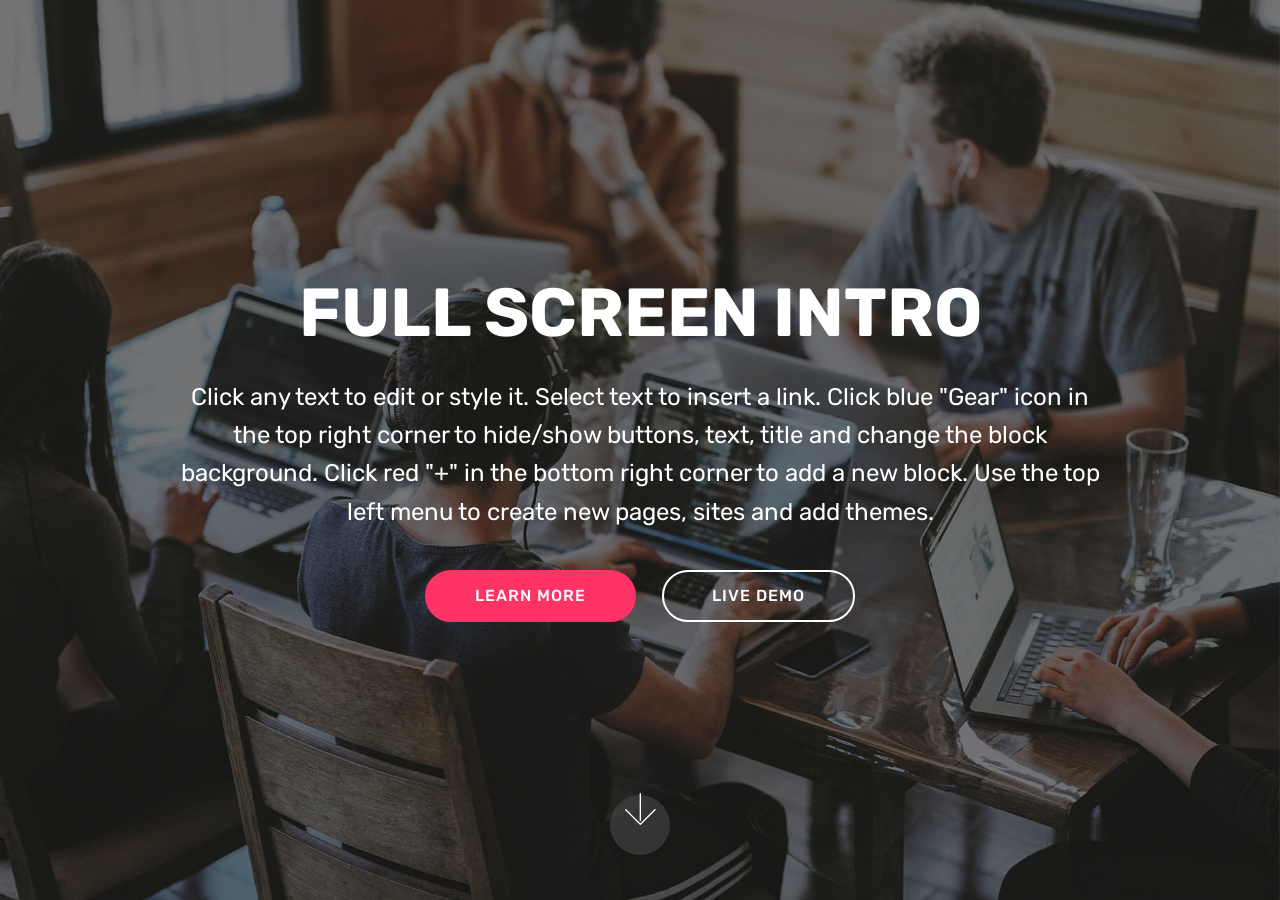
==== index.html @ 24a96f06 "create github pages" ====
<!DOCTYPE html>
<html  >
<head>
  <!-- Site made with Mobirise Website Builder v4.12.3, https://mobirise.com -->
  <meta charset="UTF-8">
  <meta http-equiv="X-UA-Compatible" content="IE=edge">
  <meta name="generator" content="Mobirise v4.12.3, mobirise.com">
  <meta name="viewport" content="width=device-width, initial-scale=1, minimum-scale=1">
  <link rel="shortcut icon" href="assets/images/logo4.png" type="image/x-icon">
  <meta name="description" content="">
  
  
  <title>Home</title>
  <link rel="stylesheet" href="assets/web/assets/mobirise-icons/mobirise-icons.css">
  <link rel="stylesheet" href="assets/bootstrap/css/bootstrap.min.css">
  <link rel="stylesheet" href="assets/bootstrap/css/bootstrap-grid.min.css">
  <link rel="stylesheet" href="assets/bootstrap/css/bootstrap-reboot.min.css">
  <link rel="stylesheet" href="assets/tether/tether.min.css">
  <link rel="stylesheet" href="assets/theme/css/style.css">
  <link rel="preload" as="style" href="assets/mobirise/css/mbr-additional.css"><link rel="stylesheet" href="assets/mobirise/css/mbr-additional.css" type="text/css">
  
  
  
</head>
<body>
  <section class="cid-s0CV5ZFQfQ mbr-fullscreen mbr-parallax-background" id="header2-0">

    

    <div class="mbr-overlay" style="opacity: 0.5; background-color: rgb(35, 35, 35);"></div>

    <div class="container align-center">
        <div class="row justify-content-md-center">
            <div class="mbr-white col-md-10">
                <h1 class="mbr-section-title mbr-bold pb-3 mbr-fonts-style display-1">
                    FULL SCREEN INTRO
                </h1>
                
                <p class="mbr-text pb-3 mbr-fonts-style display-5">
                    Click any text to edit or style it. Select text to insert a link. Click blue "Gear" icon in the top right corner to hide/show buttons, text, title and change the block background. Click red "+" in the bottom right corner to add a new block. Use the top left menu to create new pages, sites and add themes.
                </p>
                <div class="mbr-section-btn">
                    <a class="btn btn-md btn-secondary display-4" href="https://mobirise.co">LEARN MORE</a>
                    <a class="btn btn-md btn-white-outline display-4" href="https://mobirise.co">LIVE DEMO</a>
                </div>
            </div>
        </div>
    </div>
    <div class="mbr-arrow hidden-sm-down" aria-hidden="true">
        <a href="#next">
            <i class="mbri-down mbr-iconfont"></i>
        </a>
    </div>
</section>


  <section class="engine"><a href="https://mobirise.info/k">how to develop your own website</a></section><script src="assets/web/assets/jquery/jquery.min.js"></script>
  <script src="assets/popper/popper.min.js"></script>
  <script src="assets/bootstrap/js/bootstrap.min.js"></script>
  <script src="assets/tether/tether.min.js"></script>
  <script src="assets/smoothscroll/smooth-scroll.js"></script>
  <script src="assets/parallax/jarallax.min.js"></script>
  <script src="assets/theme/js/script.js"></script>
  
  
</body>
</html>
---- assets/web/assets/mobirise-icons/mobirise-icons.css ----
@font-face {
  font-family: 'MobiriseIcons';
  src:  url('mobirise-icons.eot?spat4u');
  src:  url('mobirise-icons.eot?spat4u#iefix') format('embedded-opentype'),
    url('mobirise-icons.ttf?spat4u') format('truetype'),
    url('mobirise-icons.woff?spat4u') format('woff'),
    url('mobirise-icons.svg?spat4u#MobiriseIcons') format('svg');
  font-weight: normal;
  font-style: normal;
  font-display: swap;
}

[class^="mbri-"], [class*=" mbri-"] {
  /* use !important to prevent issues with browser extensions that change fonts */
  font-family: MobiriseIcons !important;
  speak: none;
  font-style: normal;
  font-weight: normal;
  font-variant: normal;
  text-transform: none;
  line-height: 1;

  /* Better Font Rendering =========== */
  -webkit-font-smoothing: antialiased;
  -moz-osx-font-smoothing: grayscale;
}

.mbri-add-submenu:before {
  content: "\e900";
}
.mbri-alert:before {
  content: "\e901";
}
.mbri-align-center:before {
  content: "\e902";
}
.mbri-align-justify:before {
  content: "\e903";
}
.mbri-align-left:before {
  content: "\e904";
}
.mbri-align-right:before {
  content: "\e905";
}
.mbri-android:before {
  content: "\e906";
}
.mbri-apple:before {
  content: "\e907";
}
.mbri-arrow-down:before {
  content: "\e908";
}
.mbri-arrow-next:before {
  content: "\e909";
}
.mbri-arrow-prev:before {
  content: "\e90a";
}
.mbri-arrow-up:before {
  content: "\e90b";
}
.mbri-bold:before {
  content: "\e90c";
}
.mbri-bookmark:before {
  content: "\e90d";
}
.mbri-bootstrap:before {
  content: "\e90e";
}
.mbri-briefcase:before {
  content: "\e90f";
}
.mbri-browse:before {
  content: "\e910";
}
.mbri-bulleted-list:before {
  content: "\e911";
}
.mbri-calendar:before {
  content: "\e912";
}
.mbri-camera:before {
  content: "\e913";
}
.mbri-cart-add:before {
  content: "\e914";
}
.mbri-cart-full:before {
  content: "\e915";
}
.mbri-cash:before {
  content: "\e916";
}
.mbri-change-style:before {
  content: "\e917";
}
.mbri-chat:before {
  content: "\e918";
}
.mbri-clock:before {
  content: "\e919";
}
.mbri-close:before {
  content: "\e91a";
}
.mbri-cloud:before {
  content: "\e91b";
}
.mbri-code:before {
  content: "\e91c";
}
.mbri-contact-form:before {
  content: "\e91d";
}
.mbri-credit-card:before {
  content: "\e91e";
}
.mbri-cursor-click:before {
  content: "\e91f";
}
.mbri-cust-feedback:before {
  content: "\e920";
}
.mbri-database:before {
  content: "\e921";
}
.mbri-delivery:before {
  content: "\e922";
}
.mbri-desktop:before {
  content: "\e923";
}
.mbri-devices:before {
  content: "\e924";
}
.mbri-down:before {
  content: "\e925";
}
.mbri-download:before {
  content: "\e989";
}
.mbri-drag-n-drop:before {
  content: "\e927";
}
.mbri-drag-n-drop2:before {
  content: "\e928";
}
.mbri-edit:before {
  content: "\e929";
}
.mbri-edit2:before {
  content: "\e92a";
}
.mbri-error:before {
  content: "\e92b";
}
.mbri-extension:before {
  content: "\e92c";
}
.mbri-features:before {
  content: "\e92d";
}
.mbri-file:before {
  content: "\e92e";
}
.mbri-flag:before {
  content: "\e92f";
}
.mbri-folder:before {
  content: "\e930";
}
.mbri-gift:before {
  content: "\e931";
}
.mbri-github:before {
  content: "\e932";
}
.mbri-globe:before {
  content: "\e933";
}
.mbri-globe-2:before {
  content: "\e934";
}
.mbri-growing-chart:before {
  content: "\e935";
}
.mbri-hearth:before {
  content: "\e936";
}
.mbri-help:before {
  content: "\e937";
}
.mbri-home:before {
  content: "\e938";
}
.mbri-hot-cup:before {
  content: "\e939";
}
.mbri-idea:before {
  content: "\e93a";
}
.mbri-image-gallery:before {
  content: "\e93b";
}
.mbri-image-slider:before {
  content: "\e93c";
}
.mbri-info:before {
  content: "\e93d";
}
.mbri-italic:before {
  content: "\e93e";
}
.mbri-key:before {
  content: "\e93f";
}
.mbri-laptop:before {
  content: "\e940";
}
.mbri-layers:before {
  content: "\e941";
}
.mbri-left-right:before {
  content: "\e942";
}
.mbri-left:before {
  content: "\e943";
}
.mbri-letter:before {
  content: "\e944";
}
.mbri-like:before {
  content: "\e945";
}
.mbri-link:before {
  content: "\e946";
}
.mbri-lock:before {
  content: "\e947";
}
.mbri-login:before {
  content: "\e948";
}
.mbri-logout:before {
  content: "\e949";
}
.mbri-magic-stick:before {
  content: "\e94a";
}
.mbri-map-pin:before {
  content: "\e94b";
}
.mbri-menu:before {
  content: "\e94c";
}
.mbri-mobile:before {
  content: "\e94d";
}
.mbri-mobile2:before {
  content: "\e94e";
}
.mbri-mobirise:before {
  content: "\e94f";
}
.mbri-more-horizontal:before {
  content: "\e950";
}
.mbri-more-vertical:before {
  content: "\e951";
}
.mbri-music:before {
  content: "\e952";
}
.mbri-new-file:before {
  content: "\e953";
}
.mbri-numbered-list:before {
  content: "\e954";
}
.mbri-opened-folder:before {
  content: "\e955";
}
.mbri-pages:before {
  content: "\e956";
}
.mbri-paper-plane:before {
  content: "\e957";
}
.mbri-paperclip:before {
  content: "\e958";
}
.mbri-photo:before {
  content: "\e959";
}
.mbri-photos:before {
  content: "\e95a";
}
.mbri-pin:before {
  content: "\e95b";
}
.mbri-play:before {
  content: "\e95c";
}
.mbri-plus:before {
  content: "\e95d";
}
.mbri-preview:before {
  content: "\e95e";
}
.mbri-print:before {
  content: "\e95f";
}
.mbri-protect:before {
  content: "\e960";
}
.mbri-question:before {
  content: "\e961";
}
.mbri-quote-left:before {
  content: "\e962";
}
.mbri-quote-right:before {
  content: "\e963";
}
.mbri-refresh:before {
  content: "\e964";
}
.mbri-responsive:before {
  content: "\e965";
}
.mbri-right:before {
  content: "\e966";
}
.mbri-rocket:before {
  content: "\e967";
}
.mbri-sad-face:before {
  content: "\e968";
}
.mbri-sale:before {
  content: "\e969";
}
.mbri-save:before {
  content: "\e96a";
}
.mbri-search:before {
  content: "\e96b";
}
.mbri-setting:before {
  content: "\e96c";
}
.mbri-setting2:before {
  content: "\e96d";
}
.mbri-setting3:before {
  content: "\e96e";
}
.mbri-share:before {
  content: "\e96f";
}
.mbri-shopping-bag:before {
  content: "\e970";
}
.mbri-shopping-basket:before {
  content: "\e971";
}
.mbri-shopping-cart:before {
  content: "\e972";
}
.mbri-sites:before {
  content: "\e973";
}
.mbri-smile-face:before {
  content: "\e974";
}
.mbri-speed:before {
  content: "\e975";
}
.mbri-star:before {
  content: "\e976";
}
.mbri-success:before {
  content: "\e977";
}
.mbri-sun:before {
  content: "\e978";
}
.mbri-sun2:before {
  content: "\e979";
}
.mbri-tablet:before {
  content: "\e97a";
}
.mbri-tablet-vertical:before {
  content: "\e97b";
}
.mbri-target:before {
  content: "\e97c";
}
.mbri-timer:before {
  content: "\e97d";
}
.mbri-to-ftp:before {
  content: "\e97e";
}
.mbri-to-local-drive:before {
  content: "\e97f";
}
.mbri-touch-swipe:before {
  content: "\e980";
}
.mbri-touch:before {
  content: "\e981";
}
.mbri-trash:before {
  content: "\e982";
}
.mbri-underline:before {
  content: "\e983";
}
.mbri-unlink:before {
  content: "\e984";
}
.mbri-unlock:before {
  content: "\e985";
}
.mbri-up-down:before {
  content: "\e986";
}
.mbri-up:before {
  content: "\e987";
}
.mbri-update:before {
  content: "\e988";
}
.mbri-upload:before {
 content: "\e926"; 
}
.mbri-user:before {
  content: "\e98a";
}
.mbri-user2:before {
  content: "\e98b";
}
.mbri-users:before {
  content: "\e98c";
}
.mbri-video:before {
  content: "\e98d";
}
.mbri-video-play:before {
  content: "\e98e";
}
.mbri-watch:before {
  content: "\e98f";
}
.mbri-website-theme:before {
  content: "\e990";
}
.mbri-wifi:before {
  content: "\e991";
}
.mbri-windows:before {
  content: "\e992";
}
.mbri-zoom-out:before {
  content: "\e993";
}
.mbri-redo:before {
  content: "\e994";
}
.mbri-undo:before {
  content: "\e995";
}
---- assets/theme/css/style.css ----
@charset "UTF-8";
/*!
 * Mobirise v4 theme (https://mobirise.com/)
 * Copyright 2017 Mobirise
 */
section {
  background-color: #eeeeee;
}

body {
  font-style: normal;
  line-height: 1.5;
}

section,
.container,
.container-fluid {
  position: relative;
  word-wrap: break-word;
}

a.mbr-iconfont:hover {
  text-decoration: none;
}

.article .lead p,
.article .lead ul,
.article .lead ol,
.article .lead pre,
.article .lead blockquote {
  margin-bottom: 0;
}

ul,
ol,
pre,
blockquote {
  margin-bottom: 2.3125rem;
}

pre {
  background: #f4f4f4;
  padding: 10px 24px;
  white-space: pre-wrap;
}

.inactive {
  -webkit-user-select: none;
  -moz-user-select: none;
  -ms-user-select: none;
  user-select: none;
  pointer-events: none;
  -webkit-user-drag: none;
  user-drag: none;
}

.mbr-section__comments .row {
  justify-content: center;
  -webkit-justify-content: center;
}

a {
  font-style: normal;
  font-weight: 400;
  cursor: pointer;
}
a, a:hover {
  text-decoration: none;
}

figure {
  margin-bottom: 0;
}

body {
  color: #232323;
}

h1,
h2,
h3,
h4,
h5,
h6,
.h1,
.h2,
.h3,
.h4,
.h5,
.h6,
.display-1,
.display-2,
.display-3,
.display-4 {
  line-height: 1;
  word-break: break-word;
  word-wrap: break-word;
}

.mbr-section-title {
  font-style: normal;
  line-height: 1.2;
}

.mbr-section-subtitle {
  line-height: 1.3;
}

.mbr-text {
  font-style: normal;
  line-height: 1.6;
}

b,
strong {
  font-weight: bold;
}

blockquote {
  padding: 10px 0 10px 20px;
  position: relative;
  border-left: 2px solid;
  border-color: #ff3366;
}

input:-webkit-autofill, input:-webkit-autofill:hover, input:-webkit-autofill:focus, input:-webkit-autofill:active {
  transition-delay: 9999s;
  transition-property: background-color, color;
}

textarea[type=hidden] {
  display: none;
}

body {
  position: relative;
}

section {
  background-position: 50% 50%;
  background-repeat: no-repeat;
  background-size: cover;
}
section .mbr-background-video,
section .mbr-background-video-preview {
  position: absolute;
  bottom: 0;
  left: 0;
  right: 0;
  top: 0;
}

.hidden {
  visibility: hidden;
}

.mbr-z-index20 {
  z-index: 20;
}

/*! Base colors */
.mbr-white {
  color: #ffffff;
}

.mbr-black {
  color: #000000;
}

.mbr-bg-white {
  background-color: #ffffff;
}

.mbr-bg-black {
  background-color: #000000;
}

/*! Text-aligns */
.align-left {
  text-align: left;
}

.align-center {
  text-align: center;
}

.align-right {
  text-align: right;
}

@media (max-width: 767px) {
  .align-left,
.align-center,
.align-right,
.mbr-section-btn,
.mbr-section-title {
    text-align: center;
  }
}
/*! Font-weight  */
.mbr-light {
  font-weight: 300;
}

.mbr-regular {
  font-weight: 400;
}

.mbr-semibold {
  font-weight: 500;
}

.mbr-bold {
  font-weight: 700;
}

/*! Media  */
.media-size-item {
  -webkit-flex: 1 1 auto;
  -moz-flex: 1 1 auto;
  -ms-flex: 1 1 auto;
  -o-flex: 1 1 auto;
  flex: 1 1 auto;
}

.media-content {
  -webkit-flex-basis: 100%;
  flex-basis: 100%;
}

.media-container-row {
  display: -ms-flexbox;
  display: -webkit-flex;
  display: flex;
  -webkit-flex-direction: row;
  -ms-flex-direction: row;
  flex-direction: row;
  -webkit-flex-wrap: wrap;
  -ms-flex-wrap: wrap;
  flex-wrap: wrap;
  -webkit-justify-content: center;
  -ms-flex-pack: center;
  justify-content: center;
  -webkit-align-content: center;
  -ms-flex-line-pack: center;
  align-content: center;
  -webkit-align-items: start;
  -ms-flex-align: start;
  align-items: start;
}
.media-container-row .media-size-item {
  width: 400px;
}

.media-container-column {
  display: -ms-flexbox;
  display: -webkit-flex;
  display: flex;
  -webkit-flex-direction: column;
  -ms-flex-direction: column;
  flex-direction: column;
  -webkit-flex-wrap: wrap;
  -ms-flex-wrap: wrap;
  flex-wrap: wrap;
  -webkit-justify-content: center;
  -ms-flex-pack: center;
  justify-content: center;
  -webkit-align-content: center;
  -ms-flex-line-pack: center;
  align-content: center;
  -webkit-align-items: stretch;
  -ms-flex-align: stretch;
  align-items: stretch;
}
.media-container-column > * {
  width: 100%;
}

@media (min-width: 992px) {
  .media-container-row {
    -webkit-flex-wrap: nowrap;
    -ms-flex-wrap: nowrap;
    flex-wrap: nowrap;
  }
}
figure {
  overflow: hidden;
}

figure[mbr-media-size] {
  transition: width 0.1s;
}

.mbr-figure img,
.mbr-figure iframe {
  display: block;
  width: 100%;
}

.card {
  background-color: transparent;
  border: none;
}

.card-box {
  width: 100%;
}

.card-img {
  text-align: center;
  flex-shrink: 0;
  -webkit-flex-shrink: 0;
}

.media {
  max-width: 100%;
  margin: 0 auto;
}

.mbr-figure {
  -ms-flex-item-align: center;
  -ms-grid-row-align: center;
  -webkit-align-self: center;
  align-self: center;
}

.media-container > div {
  max-width: 100%;
}

.mbr-figure img,
.card-img img {
  width: 100%;
}

@media (max-width: 991px) {
  .media-size-item {
    width: auto !important;
  }

  .media {
    width: auto;
  }

  .mbr-figure {
    width: 100% !important;
  }
}
/*! Buttons */
.btn {
  font-weight: 500;
  border-width: 2px;
  font-style: normal;
  letter-spacing: 1px;
  margin: 0.4rem 0.8rem;
  white-space: normal;
  -webkit-transition: all 0.3s ease-in-out;
  -moz-transition: all 0.3s ease-in-out;
  transition: all 0.3s ease-in-out;
  display: inline-flex;
  align-items: center;
  justify-content: center;
  word-break: break-word;
  -webkit-align-items: center;
  -webkit-justify-content: center;
  display: -webkit-inline-flex;
}

.btn-sm {
  font-weight: 500;
  letter-spacing: 1px;
  -webkit-transition: all 0.3s ease-in-out;
  -moz-transition: all 0.3s ease-in-out;
  transition: all 0.3s ease-in-out;
}

.btn-md {
  font-weight: 500;
  letter-spacing: 1px;
  margin: 0.4rem 0.8rem !important;
  -webkit-transition: all 0.3s ease-in-out;
  -moz-transition: all 0.3s ease-in-out;
  transition: all 0.3s ease-in-out;
}

.btn-lg {
  font-weight: 500;
  letter-spacing: 1px;
  margin: 0.4rem 0.8rem !important;
  -webkit-transition: all 0.3s ease-in-out;
  -moz-transition: all 0.3s ease-in-out;
  transition: all 0.3s ease-in-out;
}

.mbr-section-btn {
  margin-left: -0.25rem;
  margin-right: -0.25rem;
  font-size: 0;
}

nav .mbr-section-btn {
  margin-left: 0rem;
  margin-right: 0rem;
}

.btn-form {
  border-radius: 0;
}
.btn-form:hover {
  cursor: pointer;
}

/*! Btn icon margin */
.btn .mbr-iconfont,
.btn.btn-sm .mbr-iconfont {
  cursor: pointer;
  margin-right: 0.5rem;
}

.btn.btn-md .mbr-iconfont,
.btn.btn-md .mbr-iconfont {
  margin-right: 0.8rem;
}

.mbr-regular {
  font-weight: 400;
}

.mbr-semibold {
  font-weight: 500;
}

.mbr-bold {
  font-weight: 700;
}

[type=submit] {
  -webkit-appearance: none;
}

/*! Full-screen */
.mbr-fullscreen .mbr-overlay {
  min-height: 100vh;
}

.mbr-fullscreen {
  display: flex;
  display: -webkit-flex;
  display: -moz-flex;
  display: -ms-flex;
  display: -o-flex;
  align-items: center;
  -webkit-align-items: center;
  min-height: 100vh;
  padding-top: 3rem;
  padding-bottom: 3rem;
}

/*! Map */
.map {
  height: 25rem;
  position: relative;
}
.map iframe {
  width: 100%;
  height: 100%;
}

.mbr-overlay {
  background-color: #000;
  bottom: 0;
  left: 0;
  opacity: 0.5;
  position: absolute;
  right: 0;
  top: 0;
  z-index: 0;
  pointer-events: none;
}

/* Form */
blockquote {
  font-style: italic;
  padding: 10px 0 10px 20px;
  font-size: 1.09rem;
  position: relative;
  border-width: 3px;
}

.form-control {
  background-color: #f5f5f5;
  box-shadow: none;
  color: #565656;
  line-height: 1.43;
  min-height: 3.5em;
  padding: 1.07em 0.5em;
}
.form-control, .form-control:focus {
  border: 1px solid #e8e8e8;
}
.form-active .form-control:invalid {
  border-color: red;
}

.form-control-label {
  position: relative;
  cursor: pointer;
  margin-bottom: 0.357em;
  padding: 0;
}

.alert {
  color: #ffffff;
  border-radius: 0;
  border: 0;
  font-size: 0.875rem;
  line-height: 1.5;
  margin-bottom: 1.875rem;
  padding: 1.25rem;
  position: relative;
}
.alert.alert-form::after {
  background-color: inherit;
  bottom: -7px;
  content: "";
  display: block;
  height: 14px;
  left: 50%;
  margin-left: -7px;
  position: absolute;
  transform: rotate(45deg);
  width: 14px;
  -webkit-transform: rotate(45deg);
}

.form-asterisk {
  font-family: initial;
  position: absolute;
  top: -2px;
  font-weight: normal;
}

/*! Scroll to top arrow */
#scrollToTop a i:before {
  content: "";
  position: absolute;
  height: 40%;
  top: 25%;
  background: #fff;
  width: 2px;
  left: calc(50% - 1px);
}
#scrollToTop a i:after {
  content: "";
  position: absolute;
  display: block;
  border-top: 2px solid #fff;
  border-right: 2px solid #fff;
  width: 40%;
  height: 40%;
  left: 30%;
  bottom: 30%;
  transform: rotate(135deg);
  -webkit-transform: rotate(135deg);
}

.mbr-arrow-up {
  bottom: 25px;
  right: 90px;
  position: fixed;
  text-align: right;
  z-index: 5000;
  color: #ffffff;
  font-size: 32px;
  transform: rotate(180deg);
  -webkit-transform: rotate(180deg);
}

.mbr-arrow-up a {
  background: rgba(0, 0, 0, 0.2);
  border-radius: 3px;
  color: #fff;
  display: inline-block;
  height: 60px;
  width: 60px;
  outline-style: none !important;
  position: relative;
  text-decoration: none;
  transition: all 0.3s ease-in-out;
  cursor: pointer;
  text-align: center;
}
.mbr-arrow-up a:hover {
  background-color: rgba(0, 0, 0, 0.4);
}
.mbr-arrow-up a i {
  line-height: 60px;
}

.mbr-arrow-up-icon {
  display: block;
  color: #fff;
}

.mbr-arrow-up-icon::before {
  content: "›";
  display: inline-block;
  font-family: serif;
  font-size: 32px;
  line-height: 1;
  font-style: normal;
  position: relative;
  top: 6px;
  left: -4px;
  -webkit-transform: rotate(-90deg);
  transform: rotate(-90deg);
}

/*! Arrow Down */
.mbr-arrow {
  position: absolute;
  bottom: 45px;
  left: 50%;
  width: 60px;
  height: 60px;
  cursor: pointer;
  background-color: rgba(80, 80, 80, 0.5);
  border-radius: 50%;
  -webkit-transform: translateX(-50%);
  transform: translateX(-50%);
}
.mbr-arrow > a {
  display: inline-block;
  text-decoration: none;
  outline-style: none;
  -webkit-animation: arrowdown 1.7s ease-in-out infinite;
  animation: arrowdown 1.7s ease-in-out infinite;
}
.mbr-arrow > a > i {
  position: absolute;
  top: -2px;
  left: 15px;
  font-size: 2rem;
}

@keyframes arrowdown {
  0% {
    transform: translateY(0px);
    -webkit-transform: translateY(0px);
  }
  50% {
    transform: translateY(-5px);
    -webkit-transform: translateY(-5px);
  }
  100% {
    transform: translateY(0px);
    -webkit-transform: translateY(0px);
  }
}
@-webkit-keyframes arrowdown {
  0% {
    transform: translateY(0px);
    -webkit-transform: translateY(0px);
  }
  50% {
    transform: translateY(-5px);
    -webkit-transform: translateY(-5px);
  }
  100% {
    transform: translateY(0px);
    -webkit-transform: translateY(0px);
  }
}
@media (max-width: 500px) {
  .mbr-arrow-up {
    left: 50%;
    right: auto;
    transform: translateX(-50%) rotate(180deg);
    -webkit-transform: translateX(-50%) rotate(180deg);
  }
}
/*Gradients animation*/
@keyframes gradient-animation {
  from {
    background-position: 0% 100%;
    animation-timing-function: ease-in-out;
  }
  to {
    background-position: 100% 0%;
    animation-timing-function: ease-in-out;
  }
}
@-webkit-keyframes gradient-animation {
  from {
    background-position: 0% 100%;
    animation-timing-function: ease-in-out;
  }
  to {
    background-position: 100% 0%;
    animation-timing-function: ease-in-out;
  }
}
.bg-gradient {
  background-size: 200% 200%;
  animation: gradient-animation 5s infinite alternate;
  -webkit-animation: gradient-animation 5s infinite alternate;
}

.menu .navbar-brand {
  display: -webkit-flex;
}
.menu .navbar-brand span {
  display: flex;
  display: -webkit-flex;
}
.menu .navbar-brand .navbar-caption-wrap {
  display: -webkit-flex;
}
.menu .navbar-brand .navbar-logo img {
  display: -webkit-flex;
}
@media (min-width: 768px) and (max-width: 1023px) {
  .menu .navbar-toggleable-sm .navbar-nav {
    display: -webkit-box;
    display: -webkit-flex;
    display: -ms-flexbox;
  }
}
@media (max-width: 1023px) {
  .menu .navbar-collapse {
    max-height: 93.5vh;
  }
  .menu .navbar-collapse.show {
    overflow: auto;
  }
}
@media (min-width: 1024px) {
  .menu .navbar-nav.nav-dropdown {
    display: -webkit-flex;
  }
  .menu .navbar-toggleable-sm .navbar-collapse {
    display: -webkit-flex !important;
  }
  .menu .collapsed .navbar-collapse {
    max-height: 93.5vh;
  }
  .menu .collapsed .navbar-collapse.show {
    overflow: auto;
  }
}
@media (max-width: 767px) {
  .menu .navbar-collapse {
    max-height: 80vh;
  }
}

/* Others*/
.note-check a[data-value=Rubik] {
  font-style: normal;
}

.mbr-arrow a {
  color: #ffffff;
}

@media (max-width: 767px) {
  .mbr-arrow {
    display: none;
  }
}
.navbar {
  display: -webkit-flex;
  -webkit-flex-wrap: wrap;
  -webkit-align-items: center;
  -webkit-justify-content: space-between;
}

.navbar-collapse {
  -webkit-flex-basis: 100%;
  -webkit-flex-grow: 1;
  -webkit-align-items: center;
}

.nav-dropdown .link {
  padding: 0.667em 1.667em !important;
  margin: 0 !important;
}

.nav {
  display: -webkit-flex;
  -webkit-flex-wrap: wrap;
}

.row {
  display: -webkit-flex;
  -webkit-flex-wrap: wrap;
}

.justify-content-center {
  -webkit-justify-content: center;
}

.form-inline {
  display: -webkit-flex;
  -webkit-flex-flow: row wrap;
  -webkit-align-items: center;
}

.card-wrapper {
  -webkit-flex: 1;
}

.carousel-control {
  z-index: 10;
  display: -webkit-flex;
  -webkit-align-items: center;
  -webkit-justify-content: center;
}

.carousel-controls {
  display: -webkit-flex;
}

.media {
  display: -webkit-flex;
}

.form-group:focus {
  outline: none;
}

.jq-selectbox__select {
  padding: 1.07em 0.5em;
  position: absolute;
  top: 0;
  left: 0;
  width: 100%;
}

.jq-selectbox__dropdown {
  position: absolute;
  top: 100%;
  left: 0 !important;
  width: 100% !important;
}

.jq-selectbox__trigger-arrow {
  transform: translateY(-50%);
}

.jq-selectbox li {
  padding: 1.07em 0.5em;
}

input[type=range] {
  padding-left: 0 !important;
  padding-right: 0 !important;
}

.modal-dialog,
.modal-content {
  height: 100%;
}

.modal-dialog .carousel-inner {
  height: calc(100vh - 1.75rem);
}
@media (max-width: 575px) {
  .modal-dialog .carousel-inner {
    height: calc(100vh - 1rem);
  }
}

.carousel-item {
  text-align: center;
}

.carousel-item img {
  margin: auto;
}

.navbar-toggler {
  -webkit-align-self: flex-start;
  -ms-flex-item-align: start;
  align-self: flex-start;
  padding: 0.25rem 0.75rem;
  font-size: 1.25rem;
  line-height: 1;
  background: transparent;
  border: 1px solid transparent;
  -webkit-border-radius: 0.25rem;
  border-radius: 0.25rem;
}

.navbar-toggler:focus,
.navbar-toggler:hover {
  text-decoration: none;
}

.navbar-toggler-icon {
  display: inline-block;
  width: 1.5em;
  height: 1.5em;
  vertical-align: middle;
  content: "";
  background: no-repeat center center;
  -webkit-background-size: 100% 100%;
  -o-background-size: 100% 100%;
  background-size: 100% 100%;
}

.navbar-toggler-left {
  position: absolute;
  left: 1rem;
}

.navbar-toggler-right {
  position: absolute;
  right: 1rem;
}

@media (max-width: 575px) {
  .navbar-toggleable .navbar-nav .dropdown-menu {
    position: static;
    float: none;
  }

  .navbar-toggleable > .container {
    padding-right: 0;
    padding-left: 0;
  }
}
@media (min-width: 576px) {
  .navbar-toggleable {
    -webkit-box-orient: horizontal;
    -webkit-box-direction: normal;
    -webkit-flex-direction: row;
    -ms-flex-direction: row;
    flex-direction: row;
    -webkit-flex-wrap: nowrap;
    -ms-flex-wrap: nowrap;
    flex-wrap: nowrap;
    -webkit-box-align: center;
    -webkit-align-items: center;
    -ms-flex-align: center;
    align-items: center;
  }

  .navbar-toggleable .navbar-nav {
    -webkit-box-orient: horizontal;
    -webkit-box-direction: normal;
    -webkit-flex-direction: row;
    -ms-flex-direction: row;
    flex-direction: row;
  }

  .navbar-toggleable .navbar-nav .nav-link {
    padding-right: 0.5rem;
    padding-left: 0.5rem;
  }

  .navbar-toggleable > .container {
    display: -webkit-box;
    display: -webkit-flex;
    display: -ms-flexbox;
    display: flex;
    -webkit-flex-wrap: nowrap;
    -ms-flex-wrap: nowrap;
    flex-wrap: nowrap;
    -webkit-box-align: center;
    -webkit-align-items: center;
    -ms-flex-align: center;
    align-items: center;
  }

  .navbar-toggleable .navbar-collapse {
    display: -webkit-box !important;
    display: -webkit-flex !important;
    display: -ms-flexbox !important;
    display: flex !important;
    width: 100%;
  }

  .navbar-toggleable .navbar-toggler {
    display: none;
  }
}
@media (max-width: 767px) {
  .navbar-toggleable-sm .navbar-nav .dropdown-menu {
    position: static;
    float: none;
  }

  .navbar-toggleable-sm > .container {
    padding-right: 0;
    padding-left: 0;
  }
}
@media (min-width: 768px) {
  .navbar-toggleable-sm {
    -webkit-box-orient: horizontal;
    -webkit-box-direction: normal;
    -webkit-flex-direction: row;
    -ms-flex-direction: row;
    flex-direction: row;
    -webkit-flex-wrap: nowrap;
    -ms-flex-wrap: nowrap;
    flex-wrap: nowrap;
    -webkit-box-align: center;
    -webkit-align-items: center;
    -ms-flex-align: center;
    align-items: center;
  }

  .navbar-toggleable-sm .navbar-nav {
    -webkit-box-orient: horizontal;
    -webkit-box-direction: normal;
    -webkit-flex-direction: row;
    -ms-flex-direction: row;
    flex-direction: row;
  }

  .navbar-toggleable-sm .navbar-nav .nav-link {
    padding-right: 0.5rem;
    padding-left: 0.5rem;
  }

  .navbar-toggleable-sm > .container {
    display: -webkit-box;
    display: -webkit-flex;
    display: -ms-flexbox;
    display: flex;
    -webkit-flex-wrap: nowrap;
    -ms-flex-wrap: nowrap;
    flex-wrap: nowrap;
    -webkit-box-align: center;
    -webkit-align-items: center;
    -ms-flex-align: center;
    align-items: center;
  }

  .navbar-toggleable-sm .navbar-collapse {
    display: none;
    width: 100%;
  }

  .navbar-toggleable-sm .navbar-toggler {
    display: none;
  }
}
@media (max-width: 1023px) {
  .navbar-toggleable-md .navbar-nav .dropdown-menu {
    position: static;
    float: none;
  }

  .navbar-toggleable-md > .container {
    padding-right: 0;
    padding-left: 0;
  }
}
@media (min-width: 1024px) {
  .navbar-toggleable-md {
    -webkit-box-orient: horizontal;
    -webkit-box-direction: normal;
    -webkit-flex-direction: row;
    -ms-flex-direction: row;
    flex-direction: row;
    -webkit-flex-wrap: nowrap;
    -ms-flex-wrap: nowrap;
    flex-wrap: nowrap;
    -webkit-box-align: center;
    -webkit-align-items: center;
    -ms-flex-align: center;
    align-items: center;
  }

  .navbar-toggleable-md .navbar-nav {
    -webkit-box-orient: horizontal;
    -webkit-box-direction: normal;
    -webkit-flex-direction: row;
    -ms-flex-direction: row;
    flex-direction: row;
  }

  .navbar-toggleable-md .navbar-nav .nav-link {
    padding-right: 0.5rem;
    padding-left: 0.5rem;
  }

  .navbar-toggleable-md > .container {
    display: -webkit-box;
    display: -webkit-flex;
    display: -ms-flexbox;
    display: flex;
    -webkit-flex-wrap: nowrap;
    -ms-flex-wrap: nowrap;
    flex-wrap: nowrap;
    -webkit-box-align: center;
    -webkit-align-items: center;
    -ms-flex-align: center;
    align-items: center;
  }

  .navbar-toggleable-md .navbar-collapse {
    display: -webkit-box !important;
    display: -webkit-flex !important;
    display: -ms-flexbox !important;
    display: flex !important;
    width: 100%;
  }

  .navbar-toggleable-md .navbar-toggler {
    display: none;
  }
}
@media (max-width: 1199px) {
  .navbar-toggleable-lg .navbar-nav .dropdown-menu {
    position: static;
    float: none;
  }

  .navbar-toggleable-lg > .container {
    padding-right: 0;
    padding-left: 0;
  }
}
@media (min-width: 1200px) {
  .navbar-toggleable-lg {
    -webkit-box-orient: horizontal;
    -webkit-box-direction: normal;
    -webkit-flex-direction: row;
    -ms-flex-direction: row;
    flex-direction: row;
    -webkit-flex-wrap: nowrap;
    -ms-flex-wrap: nowrap;
    flex-wrap: nowrap;
    -webkit-box-align: center;
    -webkit-align-items: center;
    -ms-flex-align: center;
    align-items: center;
  }

  .navbar-toggleable-lg .navbar-nav {
    -webkit-box-orient: horizontal;
    -webkit-box-direction: normal;
    -webkit-flex-direction: row;
    -ms-flex-direction: row;
    flex-direction: row;
  }

  .navbar-toggleable-lg .navbar-nav .nav-link {
    padding-right: 0.5rem;
    padding-left: 0.5rem;
  }

  .navbar-toggleable-lg > .container {
    display: -webkit-box;
    display: -webkit-flex;
    display: -ms-flexbox;
    display: flex;
    -webkit-flex-wrap: nowrap;
    -ms-flex-wrap: nowrap;
    flex-wrap: nowrap;
    -webkit-box-align: center;
    -webkit-align-items: center;
    -ms-flex-align: center;
    align-items: center;
  }

  .navbar-toggleable-lg .navbar-collapse {
    display: -webkit-box !important;
    display: -webkit-flex !important;
    display: -ms-flexbox !important;
    display: flex !important;
    width: 100%;
  }

  .navbar-toggleable-lg .navbar-toggler {
    display: none;
  }
}
.navbar-toggleable-xl {
  -webkit-box-orient: horizontal;
  -webkit-box-direction: normal;
  -webkit-flex-direction: row;
  -ms-flex-direction: row;
  flex-direction: row;
  -webkit-flex-wrap: nowrap;
  -ms-flex-wrap: nowrap;
  flex-wrap: nowrap;
  -webkit-box-align: center;
  -webkit-align-items: center;
  -ms-flex-align: center;
  align-items: center;
}

.navbar-toggleable-xl .navbar-nav .dropdown-menu {
  position: static;
  float: none;
}

.navbar-toggleable-xl > .container {
  padding-right: 0;
  padding-left: 0;
}

.navbar-toggleable-xl .navbar-nav {
  -webkit-box-orient: horizontal;
  -webkit-box-direction: normal;
  -webkit-flex-direction: row;
  -ms-flex-direction: row;
  flex-direction: row;
}

.navbar-toggleable-xl .navbar-nav .nav-link {
  padding-right: 0.5rem;
  padding-left: 0.5rem;
}

.navbar-toggleable-xl > .container {
  display: -webkit-box;
  display: -webkit-flex;
  display: -ms-flexbox;
  display: flex;
  -webkit-flex-wrap: nowrap;
  -ms-flex-wrap: nowrap;
  flex-wrap: nowrap;
  -webkit-box-align: center;
  -webkit-align-items: center;
  -ms-flex-align: center;
  align-items: center;
}

.navbar-toggleable-xl .navbar-collapse {
  display: -webkit-box !important;
  display: -webkit-flex !important;
  display: -ms-flexbox !important;
  display: flex !important;
  width: 100%;
}

.navbar-toggleable-xl .navbar-toggler {
  display: none;
}

.card-img {
  width: auto;
}

.menu .navbar.collapsed:not(.beta-menu) {
  flex-direction: column;
  -webkit-flex-direction: column;
}

.carousel-item.active,
.carousel-item-next,
.carousel-item-prev {
  display: -webkit-box;
  display: -webkit-flex;
  display: -ms-flexbox;
  display: flex;
}

.note-air-layout .dropup .dropdown-menu,
.note-air-layout .navbar-fixed-bottom .dropdown .dropdown-menu {
  bottom: initial !important;
}

html,
body {
  height: auto;
  min-height: 100vh;
}

.dropup .dropdown-toggle::after {
  display: none;
}.engine {
	position: absolute;
	text-indent: -2400px;
	text-align: center;
	padding: 0;
	top: 0;
	left: -2400px;
}
---- assets/mobirise/css/mbr-additional.css ----
@import url(https://fonts.googleapis.com/css?family=Rubik:300,300i,400,400i,500,500i,700,700i,900,900i&display=swap);





body {
  font-family: Rubik;
}
.display-1 {
  font-family: 'Rubik', sans-serif;
  font-size: 4.25rem;
  font-display: swap;
}
.display-1 > .mbr-iconfont {
  font-size: 6.8rem;
}
.display-2 {
  font-family: 'Rubik', sans-serif;
  font-size: 3rem;
  font-display: swap;
}
.display-2 > .mbr-iconfont {
  font-size: 4.8rem;
}
.display-4 {
  font-family: 'Rubik', sans-serif;
  font-size: 1rem;
  font-display: swap;
}
.display-4 > .mbr-iconfont {
  font-size: 1.6rem;
}
.display-5 {
  font-family: 'Rubik', sans-serif;
  font-size: 1.5rem;
  font-display: swap;
}
.display-5 > .mbr-iconfont {
  font-size: 2.4rem;
}
.display-7 {
  font-family: 'Rubik', sans-serif;
  font-size: 1rem;
  font-display: swap;
}
.display-7 > .mbr-iconfont {
  font-size: 1.6rem;
}
/* ---- Fluid typography for mobile devices ---- */
/* 1.4 - font scale ratio ( bootstrap == 1.42857 ) */
/* 100vw - current viewport width */
/* (48 - 20)  48 == 48rem == 768px, 20 == 20rem == 320px(minimal supported viewport) */
/* 0.65 - min scale variable, may vary */
@media (max-width: 768px) {
  .display-1 {
    font-size: 3.4rem;
    font-size: calc( 2.1374999999999997rem + (4.25 - 2.1374999999999997) * ((100vw - 20rem) / (48 - 20)));
    line-height: calc( 1.4 * (2.1374999999999997rem + (4.25 - 2.1374999999999997) * ((100vw - 20rem) / (48 - 20))));
  }
  .display-2 {
    font-size: 2.4rem;
    font-size: calc( 1.7rem + (3 - 1.7) * ((100vw - 20rem) / (48 - 20)));
    line-height: calc( 1.4 * (1.7rem + (3 - 1.7) * ((100vw - 20rem) / (48 - 20))));
  }
  .display-4 {
    font-size: 0.8rem;
    font-size: calc( 1rem + (1 - 1) * ((100vw - 20rem) / (48 - 20)));
    line-height: calc( 1.4 * (1rem + (1 - 1) * ((100vw - 20rem) / (48 - 20))));
  }
  .display-5 {
    font-size: 1.2rem;
    font-size: calc( 1.175rem + (1.5 - 1.175) * ((100vw - 20rem) / (48 - 20)));
    line-height: calc( 1.4 * (1.175rem + (1.5 - 1.175) * ((100vw - 20rem) / (48 - 20))));
  }
}
/* Buttons */
.btn {
  padding: 1rem 3rem;
  border-radius: 3px;
}
.btn-sm {
  padding: 0.6rem 1.5rem;
  border-radius: 3px;
}
.btn-md {
  padding: 1rem 3rem;
  border-radius: 3px;
}
.btn-lg {
  padding: 1.2rem 3.2rem;
  border-radius: 3px;
}
.bg-primary {
  background-color: #149dcc !important;
}
.bg-success {
  background-color: #f7ed4a !important;
}
.bg-info {
  background-color: #82786e !important;
}
.bg-warning {
  background-color: #879a9f !important;
}
.bg-danger {
  background-color: #b1a374 !important;
}
.btn-primary,
.btn-primary:active {
  background-color: #149dcc !important;
  border-color: #149dcc !important;
  color: #ffffff !important;
}
.btn-primary:hover,
.btn-primary:focus,
.btn-primary.focus,
.btn-primary.active {
  color: #ffffff !important;
  background-color: #0d6786 !important;
  border-color: #0d6786 !important;
}
.btn-primary.disabled,
.btn-primary:disabled {
  color: #ffffff !important;
  background-color: #0d6786 !important;
  border-color: #0d6786 !important;
}
.btn-secondary,
.btn-secondary:active {
  background-color: #ff3366 !important;
  border-color: #ff3366 !important;
  color: #ffffff !important;
}
.btn-secondary:hover,
.btn-secondary:focus,
.btn-secondary.focus,
.btn-secondary.active {
  color: #ffffff !important;
  background-color: #e50039 !important;
  border-color: #e50039 !important;
}
.btn-secondary.disabled,
.btn-secondary:disabled {
  color: #ffffff !important;
  background-color: #e50039 !important;
  border-color: #e50039 !important;
}
.btn-info,
.btn-info:active {
  background-color: #82786e !important;
  border-color: #82786e !important;
  color: #ffffff !important;
}
.btn-info:hover,
.btn-info:focus,
.btn-info.focus,
.btn-info.active {
  color: #ffffff !important;
  background-color: #59524b !important;
  border-color: #59524b !important;
}
.btn-info.disabled,
.btn-info:disabled {
  color: #ffffff !important;
  background-color: #59524b !important;
  border-color: #59524b !important;
}
.btn-success,
.btn-success:active {
  background-color: #f7ed4a !important;
  border-color: #f7ed4a !important;
  color: #3f3c03 !important;
}
.btn-success:hover,
.btn-success:focus,
.btn-success.focus,
.btn-success.active {
  color: #3f3c03 !important;
  background-color: #eadd0a !important;
  border-color: #eadd0a !important;
}
.btn-success.disabled,
.btn-success:disabled {
  color: #3f3c03 !important;
  background-color: #eadd0a !important;
  border-color: #eadd0a !important;
}
.btn-warning,
.btn-warning:active {
  background-color: #879a9f !important;
  border-color: #879a9f !important;
  color: #ffffff !important;
}
.btn-warning:hover,
.btn-warning:focus,
.btn-warning.focus,
.btn-warning.active {
  color: #ffffff !important;
  background-color: #617479 !important;
  border-color: #617479 !important;
}
.btn-warning.disabled,
.btn-warning:disabled {
  color: #ffffff !important;
  background-color: #617479 !important;
  border-color: #617479 !important;
}
.btn-danger,
.btn-danger:active {
  background-color: #b1a374 !important;
  border-color: #b1a374 !important;
  color: #ffffff !important;
}
.btn-danger:hover,
.btn-danger:focus,
.btn-danger.focus,
.btn-danger.active {
  color: #ffffff !important;
  background-color: #8b7d4e !important;
  border-color: #8b7d4e !important;
}
.btn-danger.disabled,
.btn-danger:disabled {
  color: #ffffff !important;
  background-color: #8b7d4e !important;
  border-color: #8b7d4e !important;
}
.btn-white {
  color: #333333 !important;
}
.btn-white,
.btn-white:active {
  background-color: #ffffff !important;
  border-color: #ffffff !important;
  color: #808080 !important;
}
.btn-white:hover,
.btn-white:focus,
.btn-white.focus,
.btn-white.active {
  color: #808080 !important;
  background-color: #d9d9d9 !important;
  border-color: #d9d9d9 !important;
}
.btn-white.disabled,
.btn-white:disabled {
  color: #808080 !important;
  background-color: #d9d9d9 !important;
  border-color: #d9d9d9 !important;
}
.btn-black,
.btn-black:active {
  background-color: #333333 !important;
  border-color: #333333 !important;
  color: #ffffff !important;
}
.btn-black:hover,
.btn-black:focus,
.btn-black.focus,
.btn-black.active {
  color: #ffffff !important;
  background-color: #0d0d0d !important;
  border-color: #0d0d0d !important;
}
.btn-black.disabled,
.btn-black:disabled {
  color: #ffffff !important;
  background-color: #0d0d0d !important;
  border-color: #0d0d0d !important;
}
.btn-primary-outline,
.btn-primary-outline:active {
  background: none;
  border-color: #0b566f;
  color: #0b566f;
}
.btn-primary-outline:hover,
.btn-primary-outline:focus,
.btn-primary-outline.focus,
.btn-primary-outline.active {
  color: #ffffff;
  background-color: #149dcc;
  border-color: #149dcc;
}
.btn-primary-outline.disabled,
.btn-primary-outline:disabled {
  color: #ffffff !important;
  background-color: #149dcc !important;
  border-color: #149dcc !important;
}
.btn-secondary-outline,
.btn-secondary-outline:active {
  background: none;
  border-color: #cc0033;
  color: #cc0033;
}
.btn-secondary-outline:hover,
.btn-secondary-outline:focus,
.btn-secondary-outline.focus,
.btn-secondary-outline.active {
  color: #ffffff;
  background-color: #ff3366;
  border-color: #ff3366;
}
.btn-secondary-outline.disabled,
.btn-secondary-outline:disabled {
  color: #ffffff !important;
  background-color: #ff3366 !important;
  border-color: #ff3366 !important;
}
.btn-info-outline,
.btn-info-outline:active {
  background: none;
  border-color: #4b453f;
  color: #4b453f;
}
.btn-info-outline:hover,
.btn-info-outline:focus,
.btn-info-outline.focus,
.btn-info-outline.active {
  color: #ffffff;
  background-color: #82786e;
  border-color: #82786e;
}
.btn-info-outline.disabled,
.btn-info-outline:disabled {
  color: #ffffff !important;
  background-color: #82786e !important;
  border-color: #82786e !important;
}
.btn-success-outline,
.btn-success-outline:active {
  background: none;
  border-color: #d2c609;
  color: #d2c609;
}
.btn-success-outline:hover,
.btn-success-outline:focus,
.btn-success-outline.focus,
.btn-success-outline.active {
  color: #3f3c03;
  background-color: #f7ed4a;
  border-color: #f7ed4a;
}
.btn-success-outline.disabled,
.btn-success-outline:disabled {
  color: #3f3c03 !important;
  background-color: #f7ed4a !important;
  border-color: #f7ed4a !important;
}
.btn-warning-outline,
.btn-warning-outline:active {
  background: none;
  border-color: #55666b;
  color: #55666b;
}
.btn-warning-outline:hover,
.btn-warning-outline:focus,
.btn-warning-outline.focus,
.btn-warning-outline.active {
  color: #ffffff;
  background-color: #879a9f;
  border-color: #879a9f;
}
.btn-warning-outline.disabled,
.btn-warning-outline:disabled {
  color: #ffffff !important;
  background-color: #879a9f !important;
  border-color: #879a9f !important;
}
.btn-danger-outline,
.btn-danger-outline:active {
  background: none;
  border-color: #7a6e45;
  color: #7a6e45;
}
.btn-danger-outline:hover,
.btn-danger-outline:focus,
.btn-danger-outline.focus,
.btn-danger-outline.active {
  color: #ffffff;
  background-color: #b1a374;
  border-color: #b1a374;
}
.btn-danger-outline.disabled,
.btn-danger-outline:disabled {
  color: #ffffff !important;
  background-color: #b1a374 !important;
  border-color: #b1a374 !important;
}
.btn-black-outline,
.btn-black-outline:active {
  background: none;
  border-color: #000000;
  color: #000000;
}
.btn-black-outline:hover,
.btn-black-outline:focus,
.btn-black-outline.focus,
.btn-black-outline.active {
  color: #ffffff;
  background-color: #333333;
  border-color: #333333;
}
.btn-black-outline.disabled,
.btn-black-outline:disabled {
  color: #ffffff !important;
  background-color: #333333 !important;
  border-color: #333333 !important;
}
.btn-white-outline,
.btn-white-outline:active,
.btn-white-outline.active {
  background: none;
  border-color: #ffffff;
  color: #ffffff;
}
.btn-white-outline:hover,
.btn-white-outline:focus,
.btn-white-outline.focus {
  color: #333333;
  background-color: #ffffff;
  border-color: #ffffff;
}
.text-primary {
  color: #149dcc !important;
}
.text-secondary {
  color: #ff3366 !important;
}
.text-success {
  color: #f7ed4a !important;
}
.text-info {
  color: #82786e !important;
}
.text-warning {
  color: #879a9f !important;
}
.text-danger {
  color: #b1a374 !important;
}
.text-white {
  color: #ffffff !important;
}
.text-black {
  color: #000000 !important;
}
a.text-primary:hover,
a.text-primary:focus {
  color: #0b566f !important;
}
a.text-secondary:hover,
a.text-secondary:focus {
  color: #cc0033 !important;
}
a.text-success:hover,
a.text-success:focus {
  color: #d2c609 !important;
}
a.text-info:hover,
a.text-info:focus {
  color: #4b453f !important;
}
a.text-warning:hover,
a.text-warning:focus {
  color: #55666b !important;
}
a.text-danger:hover,
a.text-danger:focus {
  color: #7a6e45 !important;
}
a.text-white:hover,
a.text-white:focus {
  color: #b3b3b3 !important;
}
a.text-black:hover,
a.text-black:focus {
  color: #4d4d4d !important;
}
.alert-success {
  background-color: #70c770;
}
.alert-info {
  background-color: #82786e;
}
.alert-warning {
  background-color: #879a9f;
}
.alert-danger {
  background-color: #b1a374;
}
.mbr-section-btn a.btn:not(.btn-form) {
  border-radius: 100px;
}
.mbr-section-btn a.btn:not(.btn-form):hover,
.mbr-section-btn a.btn:not(.btn-form):focus {
  box-shadow: none !important;
}
.mbr-section-btn a.btn:not(.btn-form):hover,
.mbr-section-btn a.btn:not(.btn-form):focus {
  box-shadow: 0 10px 40px 0 rgba(0, 0, 0, 0.2) !important;
  -webkit-box-shadow: 0 10px 40px 0 rgba(0, 0, 0, 0.2) !important;
}
.mbr-gallery-filter li a {
  border-radius: 100px !important;
}
.mbr-gallery-filter li.active .btn {
  background-color: #149dcc;
  border-color: #149dcc;
  color: #ffffff;
}
.mbr-gallery-filter li.active .btn:focus {
  box-shadow: none;
}
.nav-tabs .nav-link {
  border-radius: 100px !important;
}
a,
a:hover {
  color: #149dcc;
}
.mbr-plan-header.bg-primary .mbr-plan-subtitle,
.mbr-plan-header.bg-primary .mbr-plan-price-desc {
  color: #b4e6f8;
}
.mbr-plan-header.bg-success .mbr-plan-subtitle,
.mbr-plan-header.bg-success .mbr-plan-price-desc {
  color: #ffffff;
}
.mbr-plan-header.bg-info .mbr-plan-subtitle,
.mbr-plan-header.bg-info .mbr-plan-price-desc {
  color: #beb8b2;
}
.mbr-plan-header.bg-warning .mbr-plan-subtitle,
.mbr-plan-header.bg-warning .mbr-plan-price-desc {
  color: #ced6d8;
}
.mbr-plan-header.bg-danger .mbr-plan-subtitle,
.mbr-plan-header.bg-danger .mbr-plan-price-desc {
  color: #dfd9c6;
}
/* Scroll to top button*/
.scrollToTop_wraper {
  display: none;
}
.form-control {
  font-family: 'Rubik', sans-serif;
  font-size: 1rem;
  font-display: swap;
}
.form-control > .mbr-iconfont {
  font-size: 1.6rem;
}
blockquote {
  border-color: #149dcc;
}
/* Forms */
.mbr-form .btn {
  margin: .4rem 0;
}
.mbr-form .input-group-btn a.btn {
  border-radius: 100px !important;
}
.mbr-form .input-group-btn a.btn:hover {
  box-shadow: 0 10px 40px 0 rgba(0, 0, 0, 0.2);
}
.mbr-form .input-group-btn button[type="submit"] {
  border-radius: 100px !important;
  padding: 1rem 3rem;
}
.mbr-form .input-group-btn button[type="submit"]:hover {
  box-shadow: 0 10px 40px 0 rgba(0, 0, 0, 0.2);
}
.form2 .form-control {
  border-top-left-radius: 100px;
  border-bottom-left-radius: 100px;
}
.form2 .input-group-btn a.btn {
  border-top-left-radius: 0 !important;
  border-bottom-left-radius: 0 !important;
}
.form2 .input-group-btn button[type="submit"] {
  border-top-left-radius: 0 !important;
  border-bottom-left-radius: 0 !important;
}
.form3 input[type="email"] {
  border-radius: 100px !important;
}
@media (max-width: 349px) {
  .form2 input[type="email"] {
    border-radius: 100px !important;
  }
  .form2 .input-group-btn a.btn {
    border-radius: 100px !important;
  }
  .form2 .input-group-btn button[type="submit"] {
    border-radius: 100px !important;
  }
}
@media (max-width: 767px) {
  .btn {
    font-size: .75rem !important;
  }
  .btn .mbr-iconfont {
    font-size: 1rem !important;
  }
}
/* Footer */
.mbr-footer-content li::before,
.mbr-footer .mbr-contacts li::before {
  background: #149dcc;
}
.mbr-footer-content li a:hover,
.mbr-footer .mbr-contacts li a:hover {
  color: #149dcc;
}
.footer3 input[type="email"],
.footer4 input[type="email"] {
  border-radius: 100px !important;
}
.footer3 .input-group-btn a.btn,
.footer4 .input-group-btn a.btn {
  border-radius: 100px !important;
}
.footer3 .input-group-btn button[type="submit"],
.footer4 .input-group-btn button[type="submit"] {
  border-radius: 100px !important;
}
/* Headers*/
.header13 .form-inline input[type="email"],
.header14 .form-inline input[type="email"] {
  border-radius: 100px;
}
.header13 .form-inline input[type="text"],
.header14 .form-inline input[type="text"] {
  border-radius: 100px;
}
.header13 .form-inline input[type="tel"],
.header14 .form-inline input[type="tel"] {
  border-radius: 100px;
}
.header13 .form-inline a.btn,
.header14 .form-inline a.btn {
  border-radius: 100px;
}
.header13 .form-inline button,
.header14 .form-inline button {
  border-radius: 100px !important;
}
@media screen and (-ms-high-contrast: active), (-ms-high-contrast: none) {
  .card-wrapper {
    flex: auto !important;
  }
}
.jq-selectbox li:hover,
.jq-selectbox li.selected {
  background-color: #149dcc;
  color: #ffffff;
}
.jq-selectbox .jq-selectbox__trigger-arrow,
.jq-number__spin.minus:after,
.jq-number__spin.plus:after {
  transition: 0.4s;
  border-top-color: currentColor;
  border-bottom-color: currentColor;
}
.jq-selectbox:hover .jq-selectbox__trigger-arrow,
.jq-number__spin.minus:hover:after,
.jq-number__spin.plus:hover:after {
  border-top-color: #149dcc;
  border-bottom-color: #149dcc;
}
.xdsoft_datetimepicker .xdsoft_calendar td.xdsoft_default,
.xdsoft_datetimepicker .xdsoft_calendar td.xdsoft_current,
.xdsoft_datetimepicker .xdsoft_timepicker .xdsoft_time_box > div > div.xdsoft_current {
  color: #ffffff !important;
  background-color: #149dcc !important;
  box-shadow: none !important;
}
.xdsoft_datetimepicker .xdsoft_calendar td:hover,
.xdsoft_datetimepicker .xdsoft_timepicker .xdsoft_time_box > div > div:hover {
  color: #ffffff !important;
  background: #ff3366 !important;
  box-shadow: none !important;
}
.lazy-bg {
  background-image: none !important;
}
.lazy-placeholder:not(section),
.lazy-none {
  display: block;
  position: relative;
  padding-bottom: 56.25%;
}
iframe.lazy-placeholder,
.lazy-placeholder:after {
  content: '';
  position: absolute;
  width: 100px;
  height: 100px;
  background: transparent no-repeat center;
  background-size: contain;
  top: 50%;
  left: 50%;
  transform: translateX(-50%) translateY(-50%);
  background-image: url("data:image/svg+xml;charset=UTF-8,%3csvg width='32' height='32' viewBox='0 0 64 64' xmlns='http://www.w3.org/2000/svg' stroke='%23149dcc' %3e%3cg fill='none' fill-rule='evenodd'%3e%3cg transform='translate(16 16)' stroke-width='2'%3e%3ccircle stroke-opacity='.5' cx='16' cy='16' r='16'/%3e%3cpath d='M32 16c0-9.94-8.06-16-16-16'%3e%3canimateTransform attributeName='transform' type='rotate' from='0 16 16' to='360 16 16' dur='1s' repeatCount='indefinite'/%3e%3c/path%3e%3c/g%3e%3c/g%3e%3c/svg%3e");
}
section.lazy-placeholder:after {
  opacity: 0.3;
}
.cid-s0CV5ZFQfQ {
  background-image: url("../../../assets/images/background4.jpg");
}
---- assets/mobirise/css/mbr-additional.css ----
@import url(https://fonts.googleapis.com/css?family=Rubik:300,300i,400,400i,500,500i,700,700i,900,900i&display=swap);





body {
  font-family: Rubik;
}
.display-1 {
  font-family: 'Rubik', sans-serif;
  font-size: 4.25rem;
  font-display: swap;
}
.display-1 > .mbr-iconfont {
  font-size: 6.8rem;
}
.display-2 {
  font-family: 'Rubik', sans-serif;
  font-size: 3rem;
  font-display: swap;
}
.display-2 > .mbr-iconfont {
  font-size: 4.8rem;
}
.display-4 {
  font-family: 'Rubik', sans-serif;
  font-size: 1rem;
  font-display: swap;
}
.display-4 > .mbr-iconfont {
  font-size: 1.6rem;
}
.display-5 {
  font-family: 'Rubik', sans-serif;
  font-size: 1.5rem;
  font-display: swap;
}
.display-5 > .mbr-iconfont {
  font-size: 2.4rem;
}
.display-7 {
  font-family: 'Rubik', sans-serif;
  font-size: 1rem;
  font-display: swap;
}
.display-7 > .mbr-iconfont {
  font-size: 1.6rem;
}
/* ---- Fluid typography for mobile devices ---- */
/* 1.4 - font scale ratio ( bootstrap == 1.42857 ) */
/* 100vw - current viewport width */
/* (48 - 20)  48 == 48rem == 768px, 20 == 20rem == 320px(minimal supported viewport) */
/* 0.65 - min scale variable, may vary */
@media (max-width: 768px) {
  .display-1 {
    font-size: 3.4rem;
    font-size: calc( 2.1374999999999997rem + (4.25 - 2.1374999999999997) * ((100vw - 20rem) / (48 - 20)));
    line-height: calc( 1.4 * (2.1374999999999997rem + (4.25 - 2.1374999999999997) * ((100vw - 20rem) / (48 - 20))));
  }
  .display-2 {
    font-size: 2.4rem;
    font-size: calc( 1.7rem + (3 - 1.7) * ((100vw - 20rem) / (48 - 20)));
    line-height: calc( 1.4 * (1.7rem + (3 - 1.7) * ((100vw - 20rem) / (48 - 20))));
  }
  .display-4 {
    font-size: 0.8rem;
    font-size: calc( 1rem + (1 - 1) * ((100vw - 20rem) / (48 - 20)));
    line-height: calc( 1.4 * (1rem + (1 - 1) * ((100vw - 20rem) / (48 - 20))));
  }
  .display-5 {
    font-size: 1.2rem;
    font-size: calc( 1.175rem + (1.5 - 1.175) * ((100vw - 20rem) / (48 - 20)));
    line-height: calc( 1.4 * (1.175rem + (1.5 - 1.175) * ((100vw - 20rem) / (48 - 20))));
  }
}
/* Buttons */
.btn {
  padding: 1rem 3rem;
  border-radius: 3px;
}
.btn-sm {
  padding: 0.6rem 1.5rem;
  border-radius: 3px;
}
.btn-md {
  padding: 1rem 3rem;
  border-radius: 3px;
}
.btn-lg {
  padding: 1.2rem 3.2rem;
  border-radius: 3px;
}
.bg-primary {
  background-color: #149dcc !important;
}
.bg-success {
  background-color: #f7ed4a !important;
}
.bg-info {
  background-color: #82786e !important;
}
.bg-warning {
  background-color: #879a9f !important;
}
.bg-danger {
  background-color: #b1a374 !important;
}
.btn-primary,
.btn-primary:active {
  background-color: #149dcc !important;
  border-color: #149dcc !important;
  color: #ffffff !important;
}
.btn-primary:hover,
.btn-primary:focus,
.btn-primary.focus,
.btn-primary.active {
  color: #ffffff !important;
  background-color: #0d6786 !important;
  border-color: #0d6786 !important;
}
.btn-primary.disabled,
.btn-primary:disabled {
  color: #ffffff !important;
  background-color: #0d6786 !important;
  border-color: #0d6786 !important;
}
.btn-secondary,
.btn-secondary:active {
  background-color: #ff3366 !important;
  border-color: #ff3366 !important;
  color: #ffffff !important;
}
.btn-secondary:hover,
.btn-secondary:focus,
.btn-secondary.focus,
.btn-secondary.active {
  color: #ffffff !important;
  background-color: #e50039 !important;
  border-color: #e50039 !important;
}
.btn-secondary.disabled,
.btn-secondary:disabled {
  color: #ffffff !important;
  background-color: #e50039 !important;
  border-color: #e50039 !important;
}
.btn-info,
.btn-info:active {
  background-color: #82786e !important;
  border-color: #82786e !important;
  color: #ffffff !important;
}
.btn-info:hover,
.btn-info:focus,
.btn-info.focus,
.btn-info.active {
  color: #ffffff !important;
  background-color: #59524b !important;
  border-color: #59524b !important;
}
.btn-info.disabled,
.btn-info:disabled {
  color: #ffffff !important;
  background-color: #59524b !important;
  border-color: #59524b !important;
}
.btn-success,
.btn-success:active {
  background-color: #f7ed4a !important;
  border-color: #f7ed4a !important;
  color: #3f3c03 !important;
}
.btn-success:hover,
.btn-success:focus,
.btn-success.focus,
.btn-success.active {
  color: #3f3c03 !important;
  background-color: #eadd0a !important;
  border-color: #eadd0a !important;
}
.btn-success.disabled,
.btn-success:disabled {
  color: #3f3c03 !important;
  background-color: #eadd0a !important;
  border-color: #eadd0a !important;
}
.btn-warning,
.btn-warning:active {
  background-color: #879a9f !important;
  border-color: #879a9f !important;
  color: #ffffff !important;
}
.btn-warning:hover,
.btn-warning:focus,
.btn-warning.focus,
.btn-warning.active {
  color: #ffffff !important;
  background-color: #617479 !important;
  border-color: #617479 !important;
}
.btn-warning.disabled,
.btn-warning:disabled {
  color: #ffffff !important;
  background-color: #617479 !important;
  border-color: #617479 !important;
}
.btn-danger,
.btn-danger:active {
  background-color: #b1a374 !important;
  border-color: #b1a374 !important;
  color: #ffffff !important;
}
.btn-danger:hover,
.btn-danger:focus,
.btn-danger.focus,
.btn-danger.active {
  color: #ffffff !important;
  background-color: #8b7d4e !important;
  border-color: #8b7d4e !important;
}
.btn-danger.disabled,
.btn-danger:disabled {
  color: #ffffff !important;
  background-color: #8b7d4e !important;
  border-color: #8b7d4e !important;
}
.btn-white {
  color: #333333 !important;
}
.btn-white,
.btn-white:active {
  background-color: #ffffff !important;
  border-color: #ffffff !important;
  color: #808080 !important;
}
.btn-white:hover,
.btn-white:focus,
.btn-white.focus,
.btn-white.active {
  color: #808080 !important;
  background-color: #d9d9d9 !important;
  border-color: #d9d9d9 !important;
}
.btn-white.disabled,
.btn-white:disabled {
  color: #808080 !important;
  background-color: #d9d9d9 !important;
  border-color: #d9d9d9 !important;
}
.btn-black,
.btn-black:active {
  background-color: #333333 !important;
  border-color: #333333 !important;
  color: #ffffff !important;
}
.btn-black:hover,
.btn-black:focus,
.btn-black.focus,
.btn-black.active {
  color: #ffffff !important;
  background-color: #0d0d0d !important;
  border-color: #0d0d0d !important;
}
.btn-black.disabled,
.btn-black:disabled {
  color: #ffffff !important;
  background-color: #0d0d0d !important;
  border-color: #0d0d0d !important;
}
.btn-primary-outline,
.btn-primary-outline:active {
  background: none;
  border-color: #0b566f;
  color: #0b566f;
}
.btn-primary-outline:hover,
.btn-primary-outline:focus,
.btn-primary-outline.focus,
.btn-primary-outline.active {
  color: #ffffff;
  background-color: #149dcc;
  border-color: #149dcc;
}
.btn-primary-outline.disabled,
.btn-primary-outline:disabled {
  color: #ffffff !important;
  background-color: #149dcc !important;
  border-color: #149dcc !important;
}
.btn-secondary-outline,
.btn-secondary-outline:active {
  background: none;
  border-color: #cc0033;
  color: #cc0033;
}
.btn-secondary-outline:hover,
.btn-secondary-outline:focus,
.btn-secondary-outline.focus,
.btn-secondary-outline.active {
  color: #ffffff;
  background-color: #ff3366;
  border-color: #ff3366;
}
.btn-secondary-outline.disabled,
.btn-secondary-outline:disabled {
  color: #ffffff !important;
  background-color: #ff3366 !important;
  border-color: #ff3366 !important;
}
.btn-info-outline,
.btn-info-outline:active {
  background: none;
  border-color: #4b453f;
  color: #4b453f;
}
.btn-info-outline:hover,
.btn-info-outline:focus,
.btn-info-outline.focus,
.btn-info-outline.active {
  color: #ffffff;
  background-color: #82786e;
  border-color: #82786e;
}
.btn-info-outline.disabled,
.btn-info-outline:disabled {
  color: #ffffff !important;
  background-color: #82786e !important;
  border-color: #82786e !important;
}
.btn-success-outline,
.btn-success-outline:active {
  background: none;
  border-color: #d2c609;
  color: #d2c609;
}
.btn-success-outline:hover,
.btn-success-outline:focus,
.btn-success-outline.focus,
.btn-success-outline.active {
  color: #3f3c03;
  background-color: #f7ed4a;
  border-color: #f7ed4a;
}
.btn-success-outline.disabled,
.btn-success-outline:disabled {
  color: #3f3c03 !important;
  background-color: #f7ed4a !important;
  border-color: #f7ed4a !important;
}
.btn-warning-outline,
.btn-warning-outline:active {
  background: none;
  border-color: #55666b;
  color: #55666b;
}
.btn-warning-outline:hover,
.btn-warning-outline:focus,
.btn-warning-outline.focus,
.btn-warning-outline.active {
  color: #ffffff;
  background-color: #879a9f;
  border-color: #879a9f;
}
.btn-warning-outline.disabled,
.btn-warning-outline:disabled {
  color: #ffffff !important;
  background-color: #879a9f !important;
  border-color: #879a9f !important;
}
.btn-danger-outline,
.btn-danger-outline:active {
  background: none;
  border-color: #7a6e45;
  color: #7a6e45;
}
.btn-danger-outline:hover,
.btn-danger-outline:focus,
.btn-danger-outline.focus,
.btn-danger-outline.active {
  color: #ffffff;
  background-color: #b1a374;
  border-color: #b1a374;
}
.btn-danger-outline.disabled,
.btn-danger-outline:disabled {
  color: #ffffff !important;
  background-color: #b1a374 !important;
  border-color: #b1a374 !important;
}
.btn-black-outline,
.btn-black-outline:active {
  background: none;
  border-color: #000000;
  color: #000000;
}
.btn-black-outline:hover,
.btn-black-outline:focus,
.btn-black-outline.focus,
.btn-black-outline.active {
  color: #ffffff;
  background-color: #333333;
  border-color: #333333;
}
.btn-black-outline.disabled,
.btn-black-outline:disabled {
  color: #ffffff !important;
  background-color: #333333 !important;
  border-color: #333333 !important;
}
.btn-white-outline,
.btn-white-outline:active,
.btn-white-outline.active {
  background: none;
  border-color: #ffffff;
  color: #ffffff;
}
.btn-white-outline:hover,
.btn-white-outline:focus,
.btn-white-outline.focus {
  color: #333333;
  background-color: #ffffff;
  border-color: #ffffff;
}
.text-primary {
  color: #149dcc !important;
}
.text-secondary {
  color: #ff3366 !important;
}
.text-success {
  color: #f7ed4a !important;
}
.text-info {
  color: #82786e !important;
}
.text-warning {
  color: #879a9f !important;
}
.text-danger {
  color: #b1a374 !important;
}
.text-white {
  color: #ffffff !important;
}
.text-black {
  color: #000000 !important;
}
a.text-primary:hover,
a.text-primary:focus {
  color: #0b566f !important;
}
a.text-secondary:hover,
a.text-secondary:focus {
  color: #cc0033 !important;
}
a.text-success:hover,
a.text-success:focus {
  color: #d2c609 !important;
}
a.text-info:hover,
a.text-info:focus {
  color: #4b453f !important;
}
a.text-warning:hover,
a.text-warning:focus {
  color: #55666b !important;
}
a.text-danger:hover,
a.text-danger:focus {
  color: #7a6e45 !important;
}
a.text-white:hover,
a.text-white:focus {
  color: #b3b3b3 !important;
}
a.text-black:hover,
a.text-black:focus {
  color: #4d4d4d !important;
}
.alert-success {
  background-color: #70c770;
}
.alert-info {
  background-color: #82786e;
}
.alert-warning {
  background-color: #879a9f;
}
.alert-danger {
  background-color: #b1a374;
}
.mbr-section-btn a.btn:not(.btn-form) {
  border-radius: 100px;
}
.mbr-section-btn a.btn:not(.btn-form):hover,
.mbr-section-btn a.btn:not(.btn-form):focus {
  box-shadow: none !important;
}
.mbr-section-btn a.btn:not(.btn-form):hover,
.mbr-section-btn a.btn:not(.btn-form):focus {
  box-shadow: 0 10px 40px 0 rgba(0, 0, 0, 0.2) !important;
  -webkit-box-shadow: 0 10px 40px 0 rgba(0, 0, 0, 0.2) !important;
}
.mbr-gallery-filter li a {
  border-radius: 100px !important;
}
.mbr-gallery-filter li.active .btn {
  background-color: #149dcc;
  border-color: #149dcc;
  color: #ffffff;
}
.mbr-gallery-filter li.active .btn:focus {
  box-shadow: none;
}
.nav-tabs .nav-link {
  border-radius: 100px !important;
}
a,
a:hover {
  color: #149dcc;
}
.mbr-plan-header.bg-primary .mbr-plan-subtitle,
.mbr-plan-header.bg-primary .mbr-plan-price-desc {
  color: #b4e6f8;
}
.mbr-plan-header.bg-success .mbr-plan-subtitle,
.mbr-plan-header.bg-success .mbr-plan-price-desc {
  color: #ffffff;
}
.mbr-plan-header.bg-info .mbr-plan-subtitle,
.mbr-plan-header.bg-info .mbr-plan-price-desc {
  color: #beb8b2;
}
.mbr-plan-header.bg-warning .mbr-plan-subtitle,
.mbr-plan-header.bg-warning .mbr-plan-price-desc {
  color: #ced6d8;
}
.mbr-plan-header.bg-danger .mbr-plan-subtitle,
.mbr-plan-header.bg-danger .mbr-plan-price-desc {
  color: #dfd9c6;
}
/* Scroll to top button*/
.scrollToTop_wraper {
  display: none;
}
.form-control {
  font-family: 'Rubik', sans-serif;
  font-size: 1rem;
  font-display: swap;
}
.form-control > .mbr-iconfont {
  font-size: 1.6rem;
}
blockquote {
  border-color: #149dcc;
}
/* Forms */
.mbr-form .btn {
  margin: .4rem 0;
}
.mbr-form .input-group-btn a.btn {
  border-radius: 100px !important;
}
.mbr-form .input-group-btn a.btn:hover {
  box-shadow: 0 10px 40px 0 rgba(0, 0, 0, 0.2);
}
.mbr-form .input-group-btn button[type="submit"] {
  border-radius: 100px !important;
  padding: 1rem 3rem;
}
.mbr-form .input-group-btn button[type="submit"]:hover {
  box-shadow: 0 10px 40px 0 rgba(0, 0, 0, 0.2);
}
.form2 .form-control {
  border-top-left-radius: 100px;
  border-bottom-left-radius: 100px;
}
.form2 .input-group-btn a.btn {
  border-top-left-radius: 0 !important;
  border-bottom-left-radius: 0 !important;
}
.form2 .input-group-btn button[type="submit"] {
  border-top-left-radius: 0 !important;
  border-bottom-left-radius: 0 !important;
}
.form3 input[type="email"] {
  border-radius: 100px !important;
}
@media (max-width: 349px) {
  .form2 input[type="email"] {
    border-radius: 100px !important;
  }
  .form2 .input-group-btn a.btn {
    border-radius: 100px !important;
  }
  .form2 .input-group-btn button[type="submit"] {
    border-radius: 100px !important;
  }
}
@media (max-width: 767px) {
  .btn {
    font-size: .75rem !important;
  }
  .btn .mbr-iconfont {
    font-size: 1rem !important;
  }
}
/* Footer */
.mbr-footer-content li::before,
.mbr-footer .mbr-contacts li::before {
  background: #149dcc;
}
.mbr-footer-content li a:hover,
.mbr-footer .mbr-contacts li a:hover {
  color: #149dcc;
}
.footer3 input[type="email"],
.footer4 input[type="email"] {
  border-radius: 100px !important;
}
.footer3 .input-group-btn a.btn,
.footer4 .input-group-btn a.btn {
  border-radius: 100px !important;
}
.footer3 .input-group-btn button[type="submit"],
.footer4 .input-group-btn button[type="submit"] {
  border-radius: 100px !important;
}
/* Headers*/
.header13 .form-inline input[type="email"],
.header14 .form-inline input[type="email"] {
  border-radius: 100px;
}
.header13 .form-inline input[type="text"],
.header14 .form-inline input[type="text"] {
  border-radius: 100px;
}
.header13 .form-inline input[type="tel"],
.header14 .form-inline input[type="tel"] {
  border-radius: 100px;
}
.header13 .form-inline a.btn,
.header14 .form-inline a.btn {
  border-radius: 100px;
}
.header13 .form-inline button,
.header14 .form-inline button {
  border-radius: 100px !important;
}
@media screen and (-ms-high-contrast: active), (-ms-high-contrast: none) {
  .card-wrapper {
    flex: auto !important;
  }
}
.jq-selectbox li:hover,
.jq-selectbox li.selected {
  background-color: #149dcc;
  color: #ffffff;
}
.jq-selectbox .jq-selectbox__trigger-arrow,
.jq-number__spin.minus:after,
.jq-number__spin.plus:after {
  transition: 0.4s;
  border-top-color: currentColor;
  border-bottom-color: currentColor;
}
.jq-selectbox:hover .jq-selectbox__trigger-arrow,
.jq-number__spin.minus:hover:after,
.jq-number__spin.plus:hover:after {
  border-top-color: #149dcc;
  border-bottom-color: #149dcc;
}
.xdsoft_datetimepicker .xdsoft_calendar td.xdsoft_default,
.xdsoft_datetimepicker .xdsoft_calendar td.xdsoft_current,
.xdsoft_datetimepicker .xdsoft_timepicker .xdsoft_time_box > div > div.xdsoft_current {
  color: #ffffff !important;
  background-color: #149dcc !important;
  box-shadow: none !important;
}
.xdsoft_datetimepicker .xdsoft_calendar td:hover,
.xdsoft_datetimepicker .xdsoft_timepicker .xdsoft_time_box > div > div:hover {
  color: #ffffff !important;
  background: #ff3366 !important;
  box-shadow: none !important;
}
.lazy-bg {
  background-image: none !important;
}
.lazy-placeholder:not(section),
.lazy-none {
  display: block;
  position: relative;
  padding-bottom: 56.25%;
}
iframe.lazy-placeholder,
.lazy-placeholder:after {
  content: '';
  position: absolute;
  width: 100px;
  height: 100px;
  background: transparent no-repeat center;
  background-size: contain;
  top: 50%;
  left: 50%;
  transform: translateX(-50%) translateY(-50%);
  background-image: url("data:image/svg+xml;charset=UTF-8,%3csvg width='32' height='32' viewBox='0 0 64 64' xmlns='http://www.w3.org/2000/svg' stroke='%23149dcc' %3e%3cg fill='none' fill-rule='evenodd'%3e%3cg transform='translate(16 16)' stroke-width='2'%3e%3ccircle stroke-opacity='.5' cx='16' cy='16' r='16'/%3e%3cpath d='M32 16c0-9.94-8.06-16-16-16'%3e%3canimateTransform attributeName='transform' type='rotate' from='0 16 16' to='360 16 16' dur='1s' repeatCount='indefinite'/%3e%3c/path%3e%3c/g%3e%3c/g%3e%3c/svg%3e");
}
section.lazy-placeholder:after {
  opacity: 0.3;
}
.cid-s0CV5ZFQfQ {
  background-image: url("../../../assets/images/background4.jpg");
}
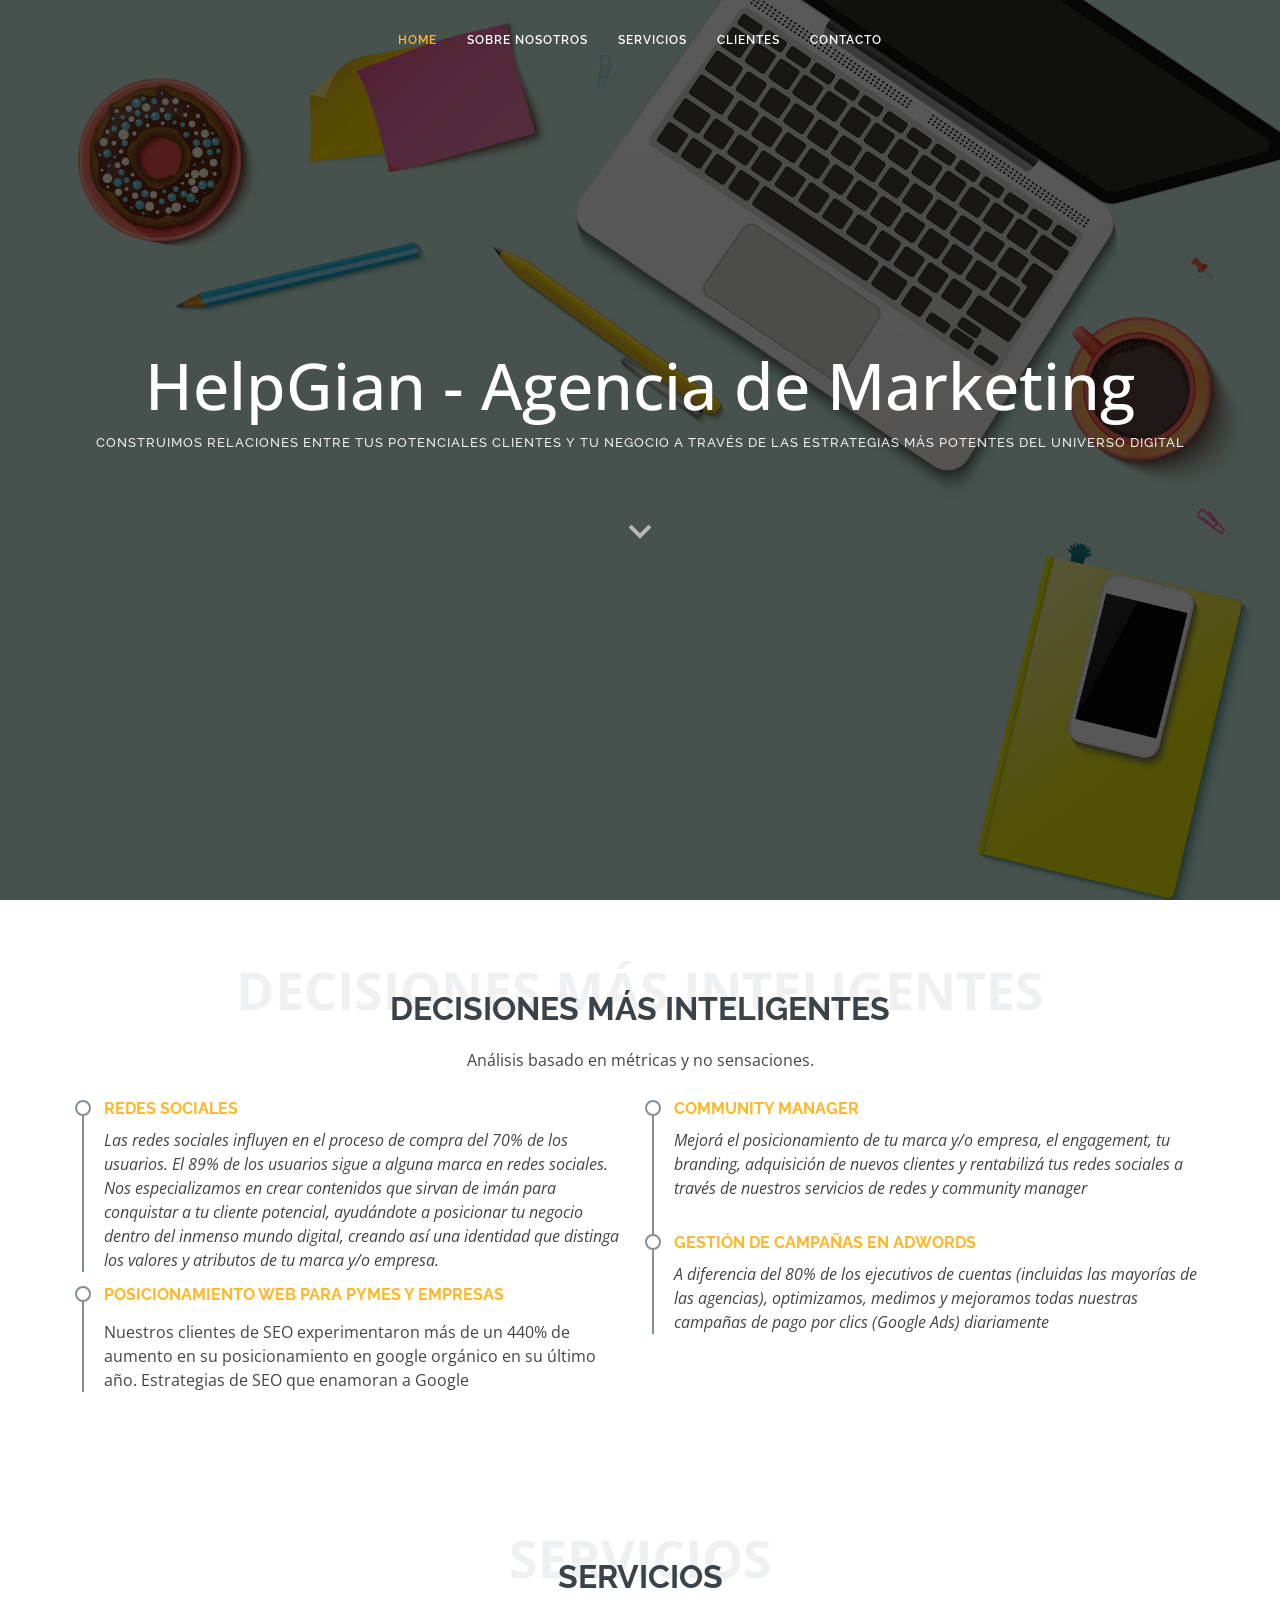
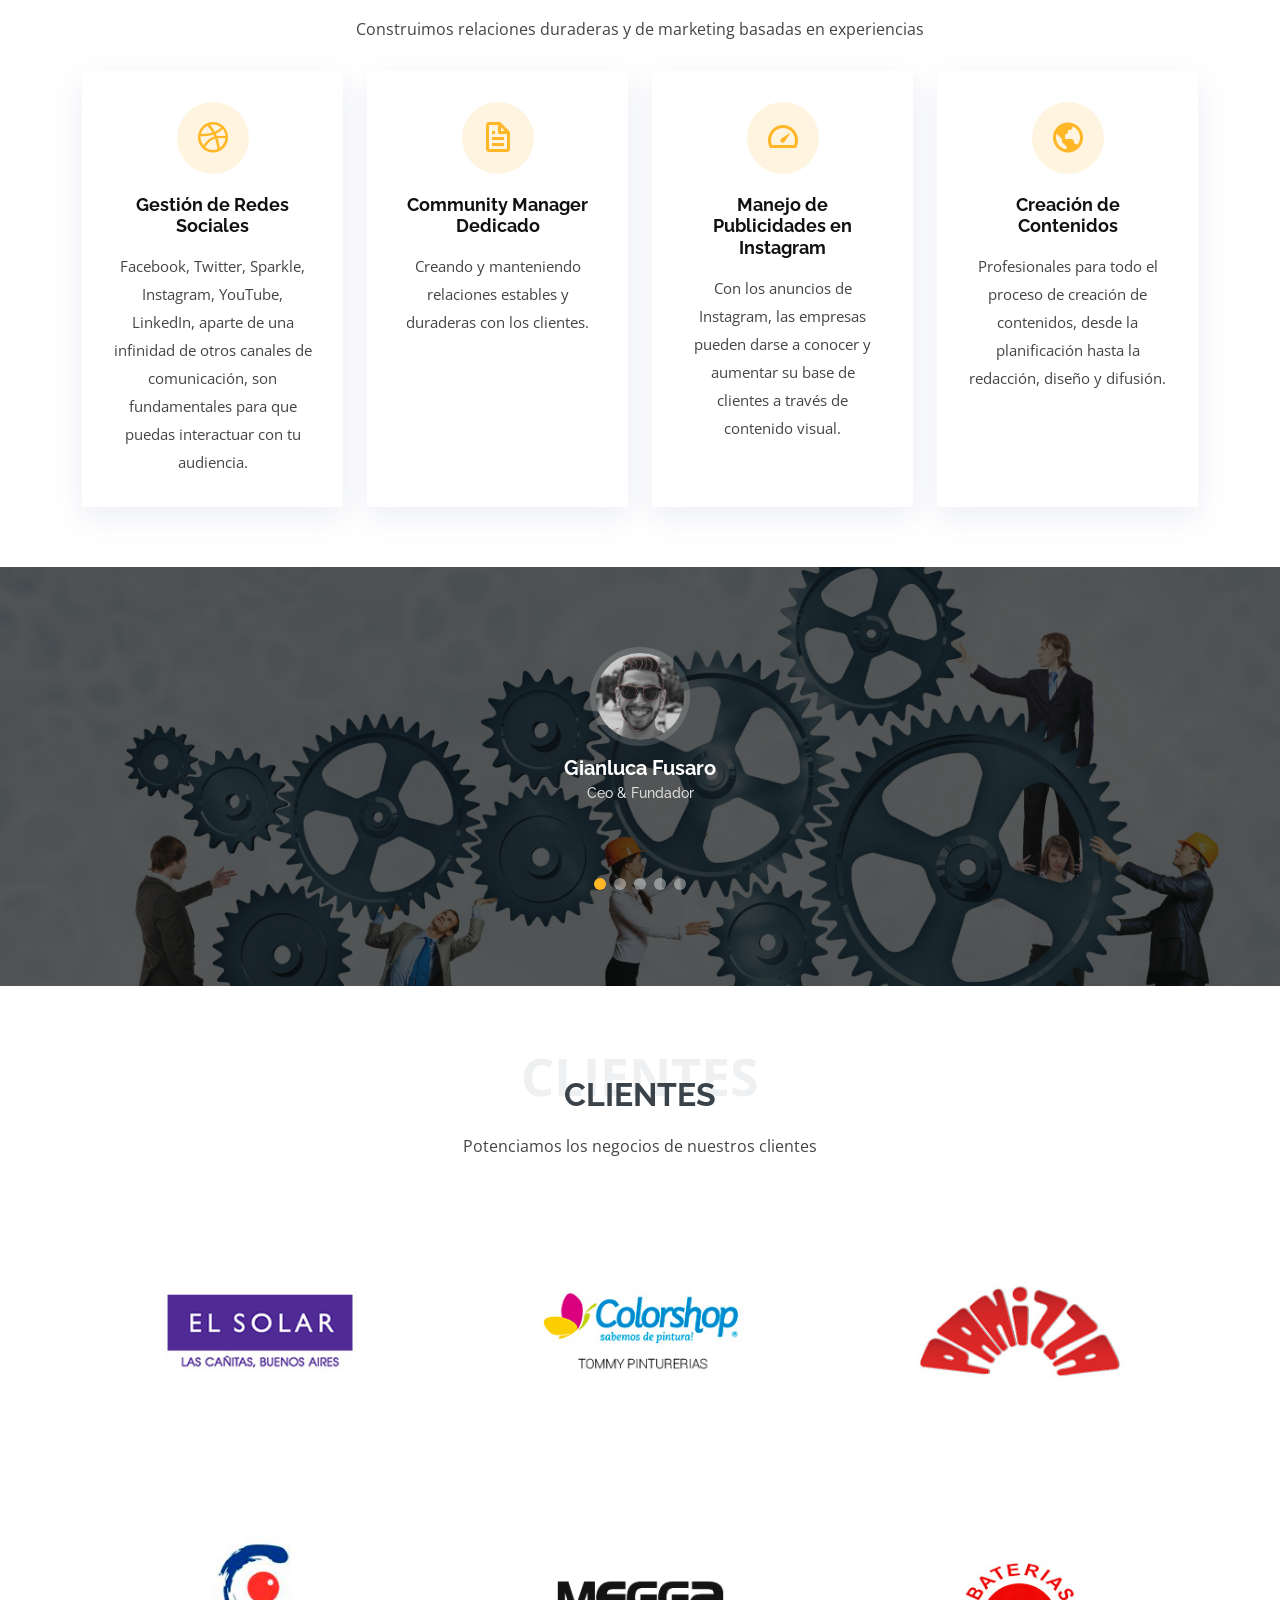
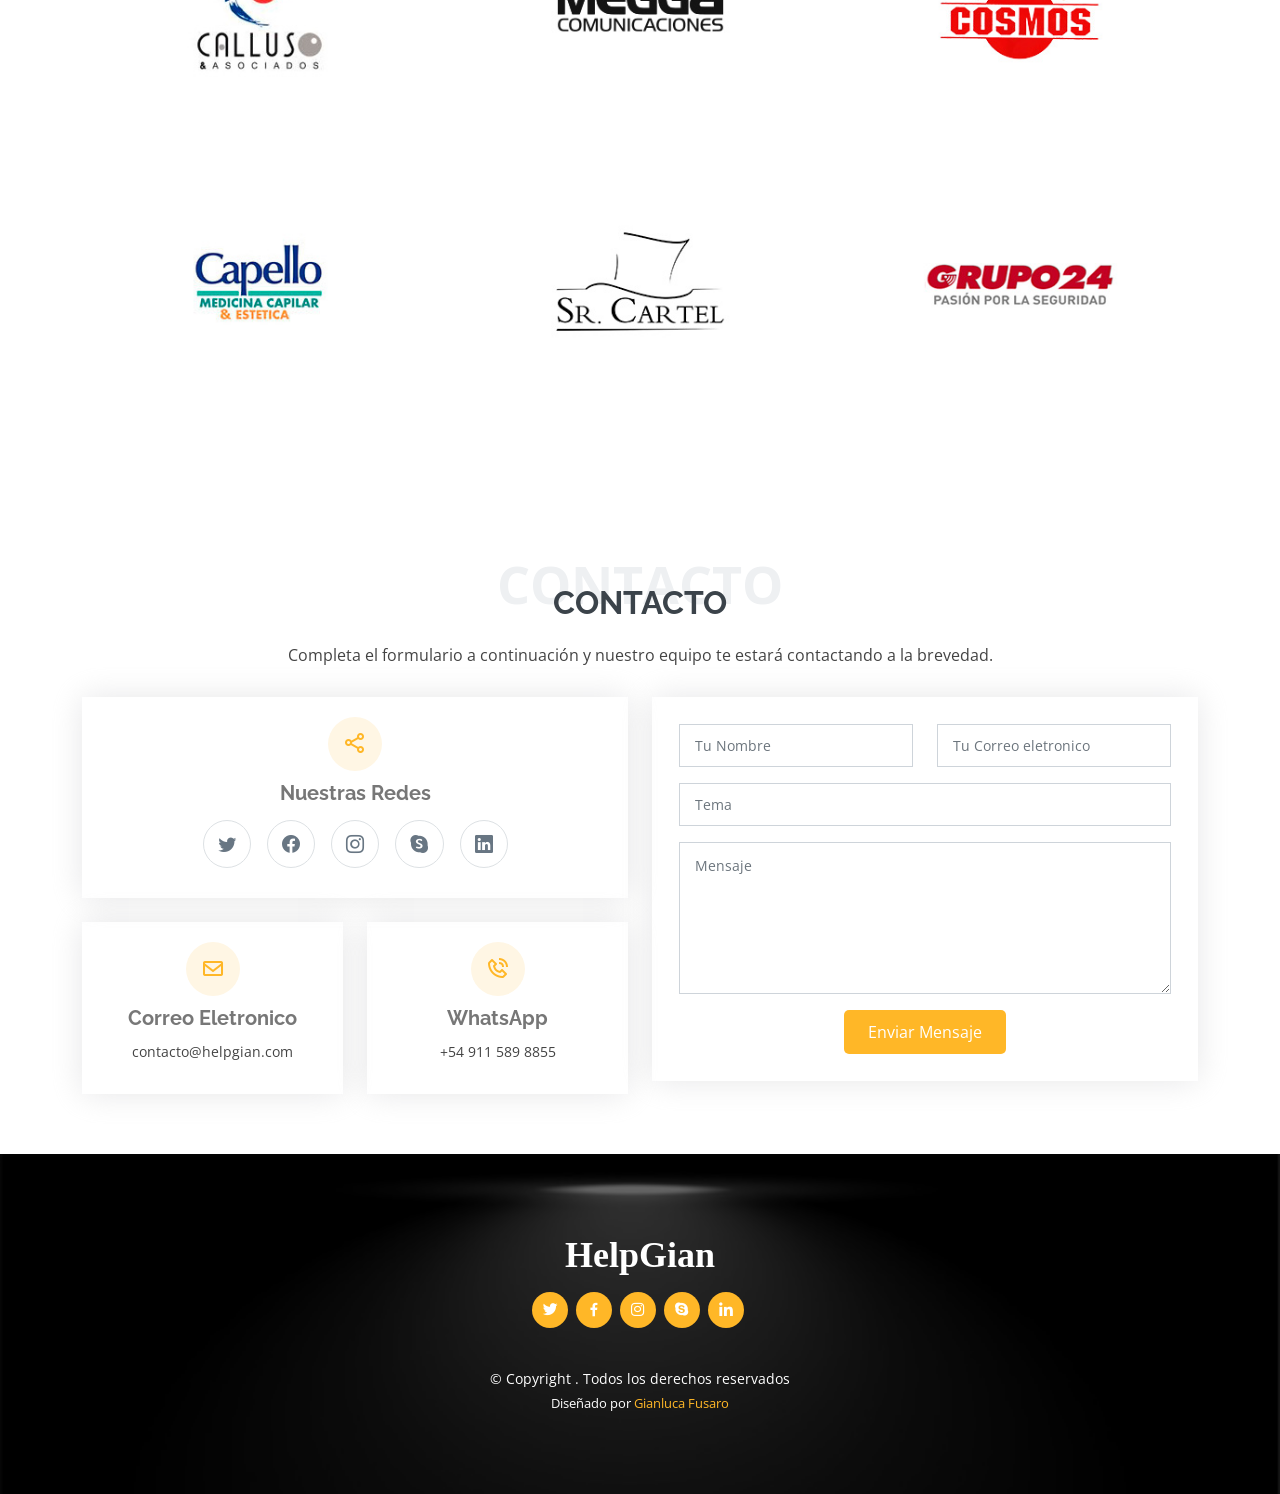
==== commit a2f830c6: "Primer Upload" ====
--- a/index.html
+++ b/index.html
@@ -1,67 +1,472 @@
-<!DOCTYPE html>
-<html  >
-<head>
-  <!-- Site made with Mobirise Website Builder v4.12.3, https://mobirise.com -->
-  <meta charset="UTF-8">
-  <meta http-equiv="X-UA-Compatible" content="IE=edge">
-  <meta name="generator" content="Mobirise v4.12.3, mobirise.com">
-  <meta name="viewport" content="width=device-width, initial-scale=1, minimum-scale=1">
-  <link rel="shortcut icon" href="assets/images/logo4.png" type="image/x-icon">
-  <meta name="description" content="">
-  
-  
-  <title>Home</title>
-  <link rel="stylesheet" href="assets/web/assets/mobirise-icons/mobirise-icons.css">
-  <link rel="stylesheet" href="assets/bootstrap/css/bootstrap.min.css">
-  <link rel="stylesheet" href="assets/bootstrap/css/bootstrap-grid.min.css">
-  <link rel="stylesheet" href="assets/bootstrap/css/bootstrap-reboot.min.css">
-  <link rel="stylesheet" href="assets/tether/tether.min.css">
-  <link rel="stylesheet" href="assets/theme/css/style.css">
-  <link rel="preload" as="style" href="assets/mobirise/css/mbr-additional.css"><link rel="stylesheet" href="assets/mobirise/css/mbr-additional.css" type="text/css">
-  
-  
-  
-</head>
-<body>
-  <section class="cid-s0CV5ZFQfQ mbr-fullscreen mbr-parallax-background" id="header2-0">
-
-    
-
-    <div class="mbr-overlay" style="opacity: 0.5; background-color: rgb(35, 35, 35);"></div>
-
-    <div class="container align-center">
-        <div class="row justify-content-md-center">
-            <div class="mbr-white col-md-10">
-                <h1 class="mbr-section-title mbr-bold pb-3 mbr-fonts-style display-1">
-                    FULL SCREEN INTRO
-                </h1>
-                
-                <p class="mbr-text pb-3 mbr-fonts-style display-5">
-                    Click any text to edit or style it. Select text to insert a link. Click blue "Gear" icon in the top right corner to hide/show buttons, text, title and change the block background. Click red "+" in the bottom right corner to add a new block. Use the top left menu to create new pages, sites and add themes.
-                </p>
-                <div class="mbr-section-btn">
-                    <a class="btn btn-md btn-secondary display-4" href="https://mobirise.co">LEARN MORE</a>
-                    <a class="btn btn-md btn-white-outline display-4" href="https://mobirise.co">LIVE DEMO</a>
-                </div>
-            </div>
-        </div>
-    </div>
-    <div class="mbr-arrow hidden-sm-down" aria-hidden="true">
-        <a href="#next">
-            <i class="mbri-down mbr-iconfont"></i>
-        </a>
-    </div>
-</section>
-
-
-  <section class="engine"><a href="https://mobirise.info/k">how to develop your own website</a></section><script src="assets/web/assets/jquery/jquery.min.js"></script>
-  <script src="assets/popper/popper.min.js"></script>
-  <script src="assets/bootstrap/js/bootstrap.min.js"></script>
-  <script src="assets/tether/tether.min.js"></script>
-  <script src="assets/smoothscroll/smooth-scroll.js"></script>
-  <script src="assets/parallax/jarallax.min.js"></script>
-  <script src="assets/theme/js/script.js"></script>
-  
-  
-</body>
+<!DOCTYPE html>
+<html lang="en">
+
+<head>
+  <meta charset="utf-8">
+  <meta content="width=device-width, initial-scale=1.0" name="viewport">
+
+  <title>HelpGian - Agencia de Marketing</title>
+  <meta content="" name="description">
+  <meta content="" name="keywords">
+
+  <!-- Favicons -->
+  <link href="assets/img/favicon.png" rel="icon">
+  <link href="assets/img/apple-touch-icon.png" rel="apple-touch-icon">
+
+  <!-- Google Fonts -->
+  <link href="https://fonts.googleapis.com/css?family=Open+Sans:300,300i,400,400i,600,600i,700,700i|Raleway:300,300i,400,400i,500,500i,600,600i,700,700i|Satisfy" rel="stylesheet">
+
+  <!-- Vendor CSS Files -->
+  <link href="assets/vendor/bootstrap/css/bootstrap.min.css" rel="stylesheet">
+  <link href="assets/vendor/bootstrap-icons/bootstrap-icons.css" rel="stylesheet">
+  <link href="assets/vendor/boxicons/css/boxicons.min.css" rel="stylesheet">
+  <link href="assets/vendor/glightbox/css/glightbox.min.css" rel="stylesheet">
+  <link href="assets/vendor/swiper/swiper-bundle.min.css" rel="stylesheet">
+
+  <!-- Template Main CSS File -->
+  <link href="assets/css/style.css" rel="stylesheet">
+
+  <!-- =======================================================
+  * Template Name: Laura - v4.3.0
+  * Template URL: https://bootstrapmade.com/laura-free-creative-bootstrap-theme/
+  * Author: BootstrapMade.com
+  * License: https://bootstrapmade.com/license/
+  ======================================================== -->
+</head>
+
+<body>
+
+  <!-- ======= Header ======= -->
+  <header id="header" class="fixed-top d-flex justify-content-center align-items-center header-transparent">
+
+    <nav id="navbar" class="navbar">
+      <ul>
+        <li><a class="nav-link scrollto active" href="#hero">Home</a></li>
+        
+        <li><a class="nav-link scrollto" href="#resume">Sobre Nosotros</a></li>
+        <li><a class="nav-link scrollto" href="#services">Servicios</a></li>
+        <li><a class="nav-link scrollto " href="#portfolio">Clientes</a></li>
+        
+        <li><a class="nav-link scrollto" href="#contact">Contacto</a></li>
+      </ul>
+      <i class="bi bi-list mobile-nav-toggle"></i>
+    </nav><!-- .navbar -->
+
+  </header><!-- End Header -->
+
+  <!-- ======= Hero Section ======= -->
+  <section id="hero">
+    <div class="hero-container">
+      <h1>HelpGian - Agencia de Marketing</h1>
+      <h2>Construimos relaciones entre tus potenciales clientes y tu negocio a través de las estrategias más potentes del universo digital</h2>
+      <a href="#about" class="btn-scroll scrollto" title="Scroll Down"><i class="bx bx-chevron-down"></i></a>
+    </div>
+  </section><!-- End Hero -->
+
+  <main id="main">
+
+    
+
+
+
+    <!-- ======= My Resume Section ======= -->
+    <section id="resume" class="resume">
+      <div class="container">
+
+        <div class="section-title">
+          <span>Decisiones más inteligentes</span>
+          <h2>Decisiones más inteligentes</h2>
+          <p>Análisis basado en métricas y no sensaciones.</p>
+        </div>
+
+        <div class="row">
+          <div class="col-lg-6">
+           
+            <div class="resume-item pb-0">
+              <h4>Redes Sociales</h4>
+              <p><em>Las redes sociales influyen en el proceso de compra del 70% de los usuarios. El 89% de los usuarios sigue a alguna marca en redes sociales.
+
+                Nos especializamos en crear contenidos que sirvan de imán para conquistar a tu cliente potencial, ayudándote a posicionar tu negocio dentro del inmenso mundo digital, creando así una identidad que distinga los valores y atributos de tu marca y/o empresa.
+                
+                </em></p>
+              <p>
+              
+              </p>
+            </div>
+            <div class="resume-item">
+              <h4>Posicionamiento Web para PyMes y Empresas</h4>
+              
+              <p><em></em></p>
+              <p>Nuestros clientes de SEO experimentaron más de un 440% de aumento en su posicionamiento en google orgánico en su último año. Estrategias de SEO que  enamoran a Google</p>
+            </div>
+           
+          </div>
+          <div class="col-lg-6">
+            
+            <div class="resume-item">
+              <h4>Community manager</h4>
+          
+              <p><em>Mejorá el posicionamiento de tu marca y/o empresa, el engagement, tu branding, adquisición de nuevos clientes y rentabilizá tus redes sociales a través de nuestros servicios de redes y community manager </em></p>
+              <p>
+              <ul>
+            
+              </ul>
+              </p>
+            </div>
+            <div class="resume-item">
+              <h4>Gestión de Campañas en Adwords</h4>
+              
+              <p><em>A diferencia del 80% de los ejecutivos de cuentas (incluidas las mayorías de las agencias), optimizamos, medimos y mejoramos todas nuestras campañas de pago por clics (Google Ads) diariamente</em></p>
+              <p>
+              <ul>
+
+              </ul>
+              </p>
+            </div>
+          </div>
+        </div>
+
+      </div>
+    </section><!-- End My Resume Section -->
+
+    <!-- ======= My Services Section ======= -->
+    <section id="services" class="services">
+      <div class="container">
+
+        <div class="section-title">
+          <span>Servicios</span>
+          <h2>Servicios</h2>
+          <p>Construimos relaciones duraderas y de marketing basadas en experiencias</p>
+        </div>
+
+        <div class="row">
+          <div class="col-md-6 col-lg-3 d-flex align-items-stretch mb-5 mb-lg-0">
+            <div class="icon-box">
+              <div class="icon"><i class="bx bxl-dribbble"></i></div>
+              <h4 class="title"><a href="">Gestión de Redes Sociales</a></h4>
+              <p class="description">Facebook, Twitter, Sparkle, Instagram, YouTube, LinkedIn, aparte de una infinidad de otros canales de comunicación, son fundamentales para que puedas interactuar con tu audiencia.</p>
+            </div>
+          </div>
+
+          <div class="col-md-6 col-lg-3 d-flex align-items-stretch mb-5 mb-lg-0">
+            <div class="icon-box">
+              <div class="icon"><i class="bx bx-file"></i></div>
+              <h4 class="title"><a href="">Community Manager Dedicado</a></h4>
+              <p class="description">Creando y manteniendo relaciones estables y duraderas con los clientes.</p>
+            </div>
+          </div>
+
+          <div class="col-md-6 col-lg-3 d-flex align-items-stretch mb-5 mb-lg-0">
+            <div class="icon-box">
+              <div class="icon"><i class="bx bx-tachometer"></i></div>
+              <h4 class="title"><a href="">Manejo de Publicidades en Instagram</a></h4>
+              <p class="description">Con los anuncios de Instagram, las empresas pueden darse a conocer y aumentar su base de clientes a través de contenido visual.</p>
+            </div>
+          </div>
+
+          <div class="col-md-6 col-lg-3 d-flex align-items-stretch mb-5 mb-lg-0">
+            <div class="icon-box">
+              <div class="icon"><i class="bx bx-world"></i></div>
+              <h4 class="title"><a href="">Creación de Contenidos</a></h4>
+              <p class="description">Profesionales para todo el proceso de creación de contenidos, desde la planificación hasta la redacción, diseño y difusión. </p>
+            </div>
+          </div>
+
+        </div>
+
+      </div>
+    </section><!-- End My Services Section -->
+
+    <!-- ======= Testimonials Section ======= -->
+    <section id="testimonials" class="testimonials">
+      <div class="container position-relative">
+
+        <div class="testimonials-slider swiper-container" data-aos="fade-up" data-aos-delay="100">
+          <div class="swiper-wrapper">
+
+            <div class="swiper-slide">
+              <div class="testimonial-item">
+                <img src="assets/img/testimonials/testimonials-1.jpg" class="testimonial-img" alt="">
+                <h3>Gianluca Fusaro</h3>
+                <h4>Ceo &amp; Fundador</h4>
+               
+              </div>
+            </div><!-- End testimonial item -->
+
+            <div class="swiper-slide">
+              <div class="testimonial-item">
+                <img src="assets/img/testimonials/testimonials-2.jpg" class="testimonial-img" alt="">
+                <h3>Sara Flores</h3>
+                <h4>Designer grafico</h4>
+                
+              </div>
+            </div><!-- End testimonial item -->
+
+            <div class="swiper-slide">
+              <div class="testimonial-item">
+                <img src="assets/img/testimonials/testimonials-3.jpg" class="testimonial-img" alt="">
+                <h3>Luis Carlos</h3>
+                <h4>Fotografo</h4>
+               
+              </div>
+            </div><!-- End testimonial item -->
+
+            <div class="swiper-slide">
+              <div class="testimonial-item">
+                <img src="assets/img/testimonials/testimonials-4.jpg" class="testimonial-img" alt="">
+                <h3>Mattias Brandon</h3>
+                <h4>Especialista en Inbound Marketing</h4>
+                
+              </div>
+            </div><!-- End testimonial item -->
+
+            <div class="swiper-slide">
+              <div class="testimonial-item">
+                <img src="assets/img/testimonials/testimonials-5.jpg" class="testimonial-img" alt="">
+                <h3>Maria Gimena</h3>
+                <h4>Publicitaria</h4>
+               
+              </div>
+            </div><!-- End testimonial item -->
+
+          </div>
+          <div class="swiper-pagination"></div>
+        </div>
+
+      </div>
+    </section><!-- End Testimonials Section -->
+
+    <!-- ======= My Portfolio Section ======= -->
+    <section id="portfolio" class="portfolio">
+      <div class="container">
+
+        <div class="section-title">
+          <span>Clientes</span>
+          <h2>Clientes</h2>
+          <p>Potenciamos los negocios de nuestros clientes</p>
+        </div>
+
+        <ul id="portfolio-flters" class="d-flex justify-content-center">
+              </ul>
+
+        <div class="row portfolio-container">
+
+          <div class="col-lg-4 col-md-6 portfolio-item filter-app">
+            <div class="portfolio-img"><img src="assets/img/portfolio/portfolio-1.jpg" class="img-fluid" alt=""></div>
+            <div class="portfolio-info">
+              <h4>El Solar</h4>
+              
+              <a href="assets/img/portfolio/portfolio-1.jpg" data-gallery="portfolioGallery" class="portfolio-lightbox preview-link" title="App 1"><i class="bx bx-plus"></i></a>
+              <a href="portfolio-details.html" class="details-link" title="More Details"><i class="bx bx-link"></i></a>
+            </div>
+          </div>
+
+          <div class="col-lg-4 col-md-6 portfolio-item filter-web">
+            <div class="portfolio-img"><img src="assets/img/portfolio/portfolio-2.jpg" class="img-fluid" alt=""></div>
+            <div class="portfolio-info">
+              <h4>ColorShop</h4>
+              
+              <a href="assets/img/portfolio/portfolio-2.jpg" data-gallery="portfolioGallery" class="portfolio-lightbox preview-link" title="Web 3"><i class="bx bx-plus"></i></a>
+              <a href="portfolio-details.html" class="details-link" title="More Details"><i class="bx bx-link"></i></a>
+            </div>
+          </div>
+
+          <div class="col-lg-4 col-md-6 portfolio-item filter-app">
+            <div class="portfolio-img"><img src="assets/img/portfolio/portfolio-3.jpg" class="img-fluid" alt=""></div>
+            <div class="portfolio-info">
+              <h4>Panizza</h4>
+              
+              <a href="assets/img/portfolio/portfolio-3.jpg" data-gallery="portfolioGallery" class="portfolio-lightbox preview-link" title="App 2"><i class="bx bx-plus"></i></a>
+              <a href="portfolio-details.html" class="details-link" title="More Details"><i class="bx bx-link"></i></a>
+            </div>
+          </div>
+
+          <div class="col-lg-4 col-md-6 portfolio-item filter-card">
+            <div class="portfolio-img"><img src="assets/img/portfolio/portfolio-4.jpg" class="img-fluid" alt=""></div>
+            <div class="portfolio-info">
+              <h4>Calluso</h4>
+          
+              <a href="assets/img/portfolio/portfolio-4.jpg" data-gallery="portfolioGallery" class="portfolio-lightbox preview-link" title="Card 2"><i class="bx bx-plus"></i></a>
+              <a href="portfolio-details.html" class="details-link" title="More Details"><i class="bx bx-link"></i></a>
+            </div>
+          </div>
+
+          <div class="col-lg-4 col-md-6 portfolio-item filter-web">
+            <div class="portfolio-img"><img src="assets/img/portfolio/portfolio-5.jpg" class="img-fluid" alt=""></div>
+            <div class="portfolio-info">
+              <h4>Megga Comunicaciones</h4>
+             
+              <a href="assets/img/portfolio/portfolio-5.jpg" data-gallery="portfolioGallery" class="portfolio-lightbox preview-link" title="Web 2"><i class="bx bx-plus"></i></a>
+              <a href="portfolio-details.html" class="details-link" title="More Details"><i class="bx bx-link"></i></a>
+            </div>
+          </div>
+
+          <div class="col-lg-4 col-md-6 portfolio-item filter-app">
+            <div class="portfolio-img"><img src="assets/img/portfolio/portfolio-6.jpg" class="img-fluid" alt=""></div>
+            <div class="portfolio-info">
+              <h4>Baterias Cosmos</h4>
+              
+              <a href="assets/img/portfolio/portfolio-6.jpg" data-gallery="portfolioGallery" class="portfolio-lightbox preview-link" title="App 3"><i class="bx bx-plus"></i></a>
+              <a href="portfolio-details.html" class="details-link" title="More Details"><i class="bx bx-link"></i></a>
+            </div>
+          </div>
+
+          <div class="col-lg-4 col-md-6 portfolio-item filter-card">
+            <div class="portfolio-img"><img src="assets/img/portfolio/portfolio-7.jpg" class="img-fluid" alt=""></div>
+            <div class="portfolio-info">
+              <h4>Capello</h4>
+              
+              <a href="assets/img/portfolio/portfolio-7.jpg" data-gallery="portfolioGallery" class="portfolio-lightbox preview-link" title="Card 1"><i class="bx bx-plus"></i></a>
+              <a href="portfolio-details.html" class="details-link" title="More Details"><i class="bx bx-link"></i></a>
+            </div>
+          </div>
+
+          <div class="col-lg-4 col-md-6 portfolio-item filter-card">
+            <div class="portfolio-img"><img src="assets/img/portfolio/portfolio-8.jpg" class="img-fluid" alt=""></div>
+            <div class="portfolio-info">
+              <h4>Sr Cartel</h4>
+              
+              <a href="assets/img/portfolio/portfolio-8.jpg" data-gallery="portfolioGallery" class="portfolio-lightbox preview-link" title="Card 3"><i class="bx bx-plus"></i></a>
+              <a href="portfolio-details.html" class="details-link" title="More Details"><i class="bx bx-link"></i></a>
+            </div>
+          </div>
+
+          <div class="col-lg-4 col-md-6 portfolio-item filter-web">
+            <div class="portfolio-img"><img src="assets/img/portfolio/portfolio-9.jpg" class="img-fluid" alt=""></div>
+            <div class="portfolio-info">
+              <h4>Grupo 24</h4>
+              
+              <a href="assets/img/portfolio/portfolio-9.jpg" data-gallery="portfolioGallery" class="portfolio-lightbox preview-link" title="Web 3"><i class="bx bx-plus"></i></a>
+              <a href="portfolio-details.html" class="details-link" title="More Details"><i class="bx bx-link"></i></a>
+            </div>
+          </div>
+
+        </div>
+
+      </div>
+    </section><!-- End My Portfolio Section -->
+
+   
+
+
+
+    <!-- ======= Contact Me Section ======= -->
+    <section id="contact" class="contact">
+      <div class="container">
+
+        <div class="section-title">
+          <span>Contacto</span>
+          <h2>Contacto</h2>
+          <p>Completa el formulario a continuación y nuestro equipo te estará contactando a la brevedad.</p>
+        </div>
+
+        <div class="row">
+
+          <div class="col-lg-6">
+
+            <div class="row">
+              <div class="col-md-12">
+                <div class="info-box">
+                  <i class="bx bx-share-alt"></i>
+                  <h3>Nuestras Redes</h3>
+                  <div class="social-links">
+                    <a href="#" class="twitter"><i class="bi bi-twitter"></i></a>
+                    <a href="#" class="facebook"><i class="bi bi-facebook"></i></a>
+                    <a href="#" class="instagram"><i class="bi bi-instagram"></i></a>
+                    <a href="#" class="google-plus"><i class="bi bi-skype"></i></a>
+                    <a href="#" class="linkedin"><i class="bi bi-linkedin"></i></a>
+                  </div>
+                </div>
+              </div>
+              <div class="col-md-6">
+                <div class="info-box mt-4">
+                  <i class="bx bx-envelope"></i>
+                  <h3>Correo Eletronico</h3>
+                  <p>contacto@helpgian.com</p>
+                </div>
+              </div>
+              <div class="col-md-6">
+                <div class="info-box mt-4">
+                  <i class="bx bx-phone-call"></i>
+                  <h3>WhatsApp</h3>
+                  <p>+54 911 589 8855</p>
+                </div>
+              </div>
+            </div>
+
+          </div>
+
+          <div class="col-lg-6">
+            <form action="forms/contact.php" method="post" role="form" class="php-email-form">
+              <div class="row">
+                <div class="col-md-6 form-group">
+                  <input type="text" name="name" class="form-control" id="name" placeholder="Tu Nombre" required>
+                </div>
+                <div class="col-md-6 form-group mt-3 mt-md-0">
+                  <input type="email" class="form-control" name="email" id="email" placeholder="Tu Correo eletronico" required>
+                </div>
+              </div>
+              <div class="form-group mt-3">
+                <input type="text" class="form-control" name="subject" id="subject" placeholder="Tema" required>
+              </div>
+              <div class="form-group mt-3">
+                <textarea class="form-control" name="message" rows="6" placeholder="Mensaje" required></textarea>
+              </div>
+              <div class="my-3">
+                <div class="loading">Loading</div>
+                <div class="error-message"></div>
+                <div class="sent-message">Your message has been sent. Thank you!</div>
+              </div>
+              <div class="text-center"><button type="submit">Enviar Mensaje</button></div>
+            </form>
+          </div>
+
+        </div>
+
+      </div>
+    </section><!-- End Contact Me Section -->
+
+  </main><!-- End #main -->
+
+  <!-- ======= Footer ======= -->
+  <footer id="footer">
+    <div class="container">
+      <h3>HelpGian </h3>
+      
+      <div class="social-links">
+        <a href="#" class="twitter"><i class="bx bxl-twitter"></i></a>
+        <a href="#" class="facebook"><i class="bx bxl-facebook"></i></a>
+        <a href="#" class="instagram"><i class="bx bxl-instagram"></i></a>
+        <a href="#" class="google-plus"><i class="bx bxl-skype"></i></a>
+        <a href="#" class="linkedin"><i class="bx bxl-linkedin"></i></a>
+      </div>
+      <div class="copyright">
+        &copy; Copyright <strong><span></span></strong>. Todos los derechos reservados
+      </div>
+      <div class="credits">
+        <!-- All the links in the footer should remain intact. -->
+        <!-- You can delete the links only if you purchased the pro version. -->
+        <!-- Licensing information: https://bootstrapmade.com/license/ -->
+        <!-- Purchase the pro version with working PHP/AJAX contact form: https://bootstrapmade.com/laura-free-creative-bootstrap-theme/ -->
+        Diseñado por <a href="https://bootstrapmade.com/">Gianluca Fusaro</a>
+      </div>
+    </div>
+  </footer><!-- End Footer -->
+
+  <a href="#" class="back-to-top d-flex align-items-center justify-content-center"><i class="bi bi-arrow-up-short"></i></a>
+
+  <!-- Vendor JS Files -->
+  <script src="assets/vendor/bootstrap/js/bootstrap.bundle.min.js"></script>
+  <script src="assets/vendor/glightbox/js/glightbox.min.js"></script>
+  <script src="assets/vendor/isotope-layout/isotope.pkgd.min.js"></script>
+  <script src="assets/vendor/php-email-form/validate.js"></script>
+  <script src="assets/vendor/purecounter/purecounter.js"></script>
+  <script src="assets/vendor/swiper/swiper-bundle.min.js"></script>
+  <script src="assets/vendor/waypoints/noframework.waypoints.js"></script>
+
+  <!-- Template Main JS File -->
+  <script src="assets/js/main.js"></script>
+
+</body>
+
 </html>
--- a/assets/css/style.css
+++ b/assets/css/style.css
@@ -0,0 +1,1342 @@
+/**
+* Template Name: Laura - v4.3.0
+* Template URL: https://bootstrapmade.com/laura-free-creative-bootstrap-theme/
+* Author: BootstrapMade.com
+* License: https://bootstrapmade.com/license/
+*/
+
+/*--------------------------------------------------------------
+# General
+--------------------------------------------------------------*/
+body {
+  font-family: "Open Sans", sans-serif;
+  color: #444444;
+}
+
+a {
+  color: #ffb727;
+  text-decoration: none;
+}
+
+a:hover {
+  color: #ffc85a;
+  text-decoration: none;
+}
+
+h1, h2, h3, h4, h5, h6 {
+  font-family: "Raleway", sans-serif;
+}
+
+/*--------------------------------------------------------------
+# Back to top button
+--------------------------------------------------------------*/
+.back-to-top {
+  position: fixed;
+  visibility: hidden;
+  opacity: 0;
+  right: 15px;
+  bottom: 15px;
+  z-index: 996;
+  background: #ffb727;
+  width: 40px;
+  height: 40px;
+  border-radius: 4px;
+  transition: all 0.4s;
+}
+
+.back-to-top i {
+  font-size: 28px;
+  color: #fff;
+  line-height: 0;
+}
+
+.back-to-top:hover {
+  background: #ffc550;
+  color: #fff;
+}
+
+.back-to-top.active {
+  visibility: visible;
+  opacity: 1;
+}
+
+/*--------------------------------------------------------------
+# Header
+--------------------------------------------------------------*/
+#header {
+  z-index: 997;
+  transition: all 0.5s;
+  height: 80px;
+  background: rgba(25, 28, 31, 0.8);
+}
+
+#header.header-transparent {
+  background: transparent;
+}
+
+#header.header-scrolled {
+  height: 60px;
+  background: rgba(25, 28, 31, 0.8);
+}
+
+/*--------------------------------------------------------------
+# Navigation Menu
+--------------------------------------------------------------*/
+/**
+* Desktop Navigation 
+*/
+.navbar {
+  padding: 0;
+}
+
+.navbar ul {
+  margin: 0;
+  padding: 0;
+  display: flex;
+  list-style: none;
+  align-items: center;
+}
+
+.navbar li {
+  position: relative;
+}
+
+.navbar a, .navbar a:focus {
+  display: flex;
+  align-items: center;
+  justify-content: space-between;
+  padding: 10px 15px;
+  color: #fff;
+  white-space: nowrap;
+  transition: 0.3s;
+  font-size: 12px;
+  font-family: "Raleway", sans-serif;
+  text-transform: uppercase;
+  font-weight: 600;
+  letter-spacing: 1px;
+}
+
+.navbar a i, .navbar a:focus i {
+  font-size: 12px;
+  line-height: 0;
+  margin-left: 5px;
+}
+
+.navbar a:hover, .navbar .active, .navbar .active:focus, .navbar li:hover > a {
+  color: #ffb727;
+}
+
+.navbar .dropdown ul {
+  display: block;
+  position: absolute;
+  left: 14px;
+  top: calc(100% + 30px);
+  margin: 0;
+  padding: 10px 0;
+  z-index: 99;
+  opacity: 0;
+  visibility: hidden;
+  background: #fff;
+  box-shadow: 0px 0px 30px rgba(127, 137, 161, 0.25);
+  transition: 0.3s;
+  border-radius: 4px;
+}
+
+.navbar .dropdown ul li {
+  min-width: 200px;
+}
+
+.navbar .dropdown ul a {
+  padding: 10px 20px;
+  font-size: 14px;
+  text-transform: none;
+  font-weight: 400;
+  color: #3b434a;
+  letter-spacing: 1px;
+}
+
+.navbar .dropdown ul a i {
+  font-size: 12px;
+}
+
+.navbar .dropdown ul a:hover, .navbar .dropdown ul .active:hover, .navbar .dropdown ul li:hover > a {
+  color: #ffb727;
+}
+
+.navbar .dropdown:hover > ul {
+  opacity: 1;
+  top: 100%;
+  visibility: visible;
+}
+
+.navbar .dropdown .dropdown ul {
+  top: 0;
+  left: calc(100% - 30px);
+  visibility: hidden;
+}
+
+.navbar .dropdown .dropdown:hover > ul {
+  opacity: 1;
+  top: 0;
+  left: 100%;
+  visibility: visible;
+}
+
+@media (max-width: 1366px) {
+  .navbar .dropdown .dropdown ul {
+    left: -90%;
+  }
+  .navbar .dropdown .dropdown:hover > ul {
+    left: -100%;
+  }
+}
+
+/**
+* Mobile Navigation 
+*/
+.mobile-nav-toggle {
+  color: #fff;
+  font-size: 28px;
+  cursor: pointer;
+  display: none;
+  line-height: 0;
+  transition: 0.5s;
+}
+
+@media (max-width: 991px) {
+  .mobile-nav-toggle {
+    display: block;
+  }
+  .navbar ul {
+    display: none;
+  }
+}
+
+.navbar-mobile {
+  position: fixed;
+  overflow: hidden;
+  top: 0;
+  right: 0;
+  left: 0;
+  bottom: 0;
+  background: rgba(36, 41, 46, 0.9);
+  transition: 0.3s;
+  z-index: 999;
+}
+
+.navbar-mobile .mobile-nav-toggle {
+  position: absolute;
+  top: 15px;
+  right: 15px;
+}
+
+.navbar-mobile ul {
+  display: block;
+  position: absolute;
+  top: 55px;
+  right: 15px;
+  bottom: 15px;
+  left: 15px;
+  padding: 10px 0;
+  border-radius: 10px;
+  background-color: #fff;
+  overflow-y: auto;
+  transition: 0.3s;
+}
+
+.navbar-mobile a {
+  padding: 10px 20px;
+  font-size: 14px;
+  color: #3b434a;
+}
+
+.navbar-mobile a:hover, .navbar-mobile .active, .navbar-mobile li:hover > a {
+  color: #ffb727;
+}
+
+.navbar-mobile .getstarted {
+  margin: 15px;
+}
+
+.navbar-mobile .dropdown ul {
+  position: static;
+  display: none;
+  margin: 10px 20px;
+  padding: 10px 0;
+  z-index: 99;
+  opacity: 1;
+  visibility: visible;
+  background: #fff;
+  box-shadow: 0px 0px 30px rgba(127, 137, 161, 0.25);
+}
+
+.navbar-mobile .dropdown ul li {
+  min-width: 200px;
+}
+
+.navbar-mobile .dropdown ul a {
+  padding: 10px 20px;
+}
+
+.navbar-mobile .dropdown ul a i {
+  font-size: 12px;
+}
+
+.navbar-mobile .dropdown ul a:hover, .navbar-mobile .dropdown ul .active:hover, .navbar-mobile .dropdown ul li:hover > a {
+  color: #ffb727;
+}
+
+.navbar-mobile .dropdown > .dropdown-active {
+  display: block;
+}
+
+/*--------------------------------------------------------------
+# Hero Section
+--------------------------------------------------------------*/
+#hero {
+  width: 100%;
+  height: 100vh;
+  background: url("../img/hero-bg.jpg") top right;
+  background-size: cover;
+  position: relative;
+}
+
+#hero:before {
+  content: "";
+  background: rgba(0, 0, 0, 0.65);
+  position: absolute;
+  bottom: 0;
+  top: 0;
+  left: 0;
+  right: 0;
+}
+
+#hero .hero-container {
+  position: absolute;
+  bottom: 0;
+  top: 0;
+  left: 0;
+  right: 0;
+  display: flex;
+  justify-content: center;
+  align-items: center;
+  flex-direction: column;
+  padding: 0 15px;
+}
+
+#hero h1 {
+  margin: 0 0 10px 0;
+  font-size: 64px;
+  font-family: "Open sans", serif;
+  color: #fff;
+}
+
+#hero h2 {
+  color: #eee;
+  margin-bottom: 50px;
+  font-size: 13px;
+  font-weight: 500;
+  letter-spacing: 1px;
+  text-transform: uppercase;
+}
+
+#hero .btn-scroll {
+  transition: 0.4s;
+  color: rgba(255, 255, 255, 0.6);
+  animation: up-down 1s ease-in-out infinite alternate-reverse both;
+}
+
+#hero .btn-scroll i {
+  font-size: 48px;
+}
+
+#hero .btn-scroll:hover {
+  color: #ffb727;
+}
+
+@media (min-width: 1024px) {
+  #hero {
+    background-attachment: fixed;
+  }
+}
+
+@media (max-width: 575px) {
+  #hero h1 {
+    font-size: 40px;
+  }
+  #hero h2 {
+    text-align: center;
+    margin-bottom: 30px;
+  }
+}
+
+@-webkit-keyframes up-down {
+  0% {
+    transform: translateY(5px);
+  }
+  100% {
+    transform: translateY(-5px);
+  }
+}
+
+@keyframes up-down {
+  0% {
+    transform: translateY(5px);
+  }
+  100% {
+    transform: translateY(-5px);
+  }
+}
+
+/*--------------------------------------------------------------
+# Sections General
+--------------------------------------------------------------*/
+section {
+  padding: 60px 0;
+}
+
+.section-bg {
+  background-color: white;
+}
+
+.section-title {
+  text-align: center;
+  padding: 30px 0;
+  position: relative;
+}
+
+.section-title h2 {
+  font-size: 32px;
+  font-weight: 700;
+  text-transform: uppercase;
+  margin-bottom: 20px;
+  padding-bottom: 0;
+  color: #3b434a;
+  position: relative;
+  z-index: 2;
+}
+
+.section-title span {
+  position: absolute;
+  top: 30px;
+  color: #eef0f2;
+  left: 0;
+  right: 0;
+  z-index: 1;
+  font-weight: 700;
+  font-size: 52px;
+  text-transform: uppercase;
+  line-height: 0;
+}
+
+.section-title p {
+  margin-bottom: 0;
+  position: relative;
+  z-index: 2;
+}
+
+@media (max-width: 575px) {
+  .section-title h2 {
+    font-size: 28px;
+    margin-bottom: 15px;
+  }
+  .section-title span {
+    font-size: 38px;
+  }
+}
+
+/*--------------------------------------------------------------
+# Breadcrumbs
+--------------------------------------------------------------*/
+.breadcrumbs {
+  padding: 20px 0;
+  background-color: #f4f5f6;
+  min-height: 40px;
+  margin-top: 78px;
+}
+
+@media (max-width: 992px) {
+  .breadcrumbs {
+    margin-top: 60px;
+  }
+}
+
+.breadcrumbs h2 {
+  font-size: 24px;
+  font-weight: 300;
+  margin: 0;
+}
+
+@media (max-width: 992px) {
+  .breadcrumbs h2 {
+    margin: 0 0 10px 0;
+  }
+}
+
+.breadcrumbs ol {
+  display: flex;
+  flex-wrap: wrap;
+  list-style: none;
+  padding: 0;
+  margin: 0;
+  font-size: 14px;
+}
+
+.breadcrumbs ol li + li {
+  padding-left: 10px;
+}
+
+.breadcrumbs ol li + li::before {
+  display: inline-block;
+  padding-right: 10px;
+  color: #6c757d;
+  content: "/";
+}
+
+@media (max-width: 768px) {
+  .breadcrumbs .d-flex {
+    display: block !important;
+  }
+  .breadcrumbs ol {
+    display: block;
+  }
+  .breadcrumbs ol li {
+    display: inline-block;
+  }
+}
+
+/*--------------------------------------------------------------
+# About Me
+--------------------------------------------------------------*/
+.about .content h3 {
+  font-weight: 700;
+  font-size: 26px;
+  color: #3b434a;
+  text-transform: uppercase;
+}
+
+.about .content ul {
+  list-style: none;
+  padding: 0;
+}
+
+.about .content ul li {
+  margin-bottom: 20px;
+  display: flex;
+  align-items: center;
+}
+
+.about .content ul strong {
+  margin-right: 10px;
+}
+
+.about .content ul i {
+  font-size: 16px;
+  margin-right: 5px;
+  color: #ffb727;
+  line-height: 0;
+}
+
+.about .content p:last-child {
+  margin-bottom: 0;
+}
+
+.about .content .count-box {
+  width: 100%;
+}
+
+.about .content .count-box i {
+  display: block;
+  font-size: 36px;
+  color: #ffb727;
+  float: left;
+  line-height: 0;
+}
+
+.about .content .count-box span {
+  font-size: 36px;
+  line-height: 30px;
+  display: block;
+  font-weight: 700;
+  color: #3b434a;
+  margin-left: 50px;
+}
+
+.about .content .count-box p {
+  padding: 15px 0 0 0;
+  margin: 0 0 0 50px;
+  font-family: "Raleway", sans-serif;
+  font-size: 14px;
+  color: #5d6a75;
+}
+
+.about .content .count-box a {
+  font-weight: 600;
+  display: block;
+  margin-top: 20px;
+  color: #5d6a75;
+  font-size: 15px;
+  font-family: "Satisfy", serif;
+  transition: ease-in-out 0.3s;
+}
+
+.about .content .count-box a:hover {
+  color: #82909c;
+}
+
+.about .image {
+  background: url("../img/me.jpg") center center no-repeat;
+  background-size: cover;
+  min-height: 500px;
+}
+
+.about .skills-content {
+  margin-top: 30px;
+}
+
+.about .skills-content .progress {
+  height: 60px;
+  display: block;
+  background: none;
+  border-radius: 0;
+}
+
+.about .skills-content .progress .skill {
+  padding: 10px 0;
+  margin: 0 0 6px 0;
+  text-transform: uppercase;
+  display: block;
+  font-weight: 700;
+  font-family: "Raleway", sans-serif;
+  color: #3b434a;
+}
+
+.about .skills-content .progress .skill .val {
+  float: right;
+  font-style: normal;
+}
+
+.about .skills-content .progress-bar-wrap {
+  background: #e6e8eb;
+}
+
+.about .skills-content .progress-bar {
+  width: 1px;
+  height: 10px;
+  transition: .9s;
+  background-color: #ffb727;
+}
+
+/*--------------------------------------------------------------
+# My Resume
+--------------------------------------------------------------*/
+.resume .resume-title {
+  font-size: 26px;
+  font-weight: 700;
+  margin-top: 20px;
+  margin-bottom: 20px;
+  color: #3b434a;
+}
+
+.resume .resume-item {
+  padding: 0 0 20px 20px;
+  margin-top: -2px;
+  border-left: 2px solid #82909c;
+  position: relative;
+}
+
+.resume .resume-item h4 {
+  line-height: 18px;
+  font-size: 16px;
+  font-weight: 700;
+  text-transform: uppercase;
+  color: #ffb727;
+  margin-bottom: 10px;
+}
+
+.resume .resume-item h5 {
+  font-size: 16px;
+  background: #eef0f2;
+  padding: 5px 15px;
+  display: inline-block;
+  font-weight: 600;
+  margin-bottom: 10px;
+}
+
+.resume .resume-item ul {
+  padding-left: 20px;
+}
+
+.resume .resume-item ul li {
+  padding-bottom: 10px;
+}
+
+.resume .resume-item:last-child {
+  padding-bottom: 0;
+}
+
+.resume .resume-item::before {
+  content: "";
+  position: absolute;
+  width: 16px;
+  height: 16px;
+  border-radius: 50px;
+  left: -9px;
+  top: 0;
+  background: #fff;
+  border: 2px solid #82909c;
+}
+
+/*--------------------------------------------------------------
+# My Services
+--------------------------------------------------------------*/
+.services .icon-box {
+  padding: 30px;
+  position: relative;
+  overflow: hidden;
+  background: #fff;
+  box-shadow: 0 10px 29px 0 rgba(68, 88, 144, 0.1);
+  transition: all 0.3s ease-in-out;
+  text-align: center;
+  border: 1px solid #fff;
+}
+
+.services .icon {
+  margin: 0 auto 20px auto;
+  padding-top: 17px;
+  display: inline-block;
+  text-align: center;
+  border-radius: 50%;
+  width: 72px;
+  height: 72px;
+  background: #fff4df;
+}
+
+.services .icon i {
+  font-size: 36px;
+  line-height: 1;
+  color: #ffb727;
+}
+
+.services .title {
+  font-weight: 700;
+  margin-bottom: 15px;
+  font-size: 18px;
+}
+
+.services .title a {
+  color: #111;
+  transition: 0.3s;
+}
+
+.services .description {
+  font-size: 15px;
+  line-height: 28px;
+  margin-bottom: 0;
+}
+
+.services .icon-box:hover {
+  border-color: #ffb727;
+}
+
+.services .icon-box:hover .title a {
+  color: #ffb727;
+}
+
+/*--------------------------------------------------------------
+# Testimonials
+--------------------------------------------------------------*/
+.testimonials {
+  padding: 80px 0;
+  background: url("../img/testimonials-bg.jpg") no-repeat;
+  background-position: center center;
+  background-size: cover;
+  position: relative;
+}
+
+.testimonials::before {
+  content: "";
+  position: absolute;
+  left: 0;
+  right: 0;
+  top: 0;
+  bottom: 0;
+  background: rgba(14, 16, 17, 0.7);
+}
+
+.testimonials .section-header {
+  margin-bottom: 40px;
+}
+
+.testimonials .testimonial-item {
+  text-align: center;
+  color: #fff;
+}
+
+.testimonials .testimonial-item .testimonial-img {
+  width: 100px;
+  border-radius: 50%;
+  border: 6px solid rgba(255, 255, 255, 0.15);
+  margin: 0 auto;
+}
+
+.testimonials .testimonial-item h3 {
+  font-size: 20px;
+  font-weight: bold;
+  margin: 10px 0 5px 0;
+  color: #fff;
+}
+
+.testimonials .testimonial-item h4 {
+  font-size: 14px;
+  color: #ddd;
+  margin: 0 0 15px 0;
+}
+
+.testimonials .testimonial-item .quote-icon-left, .testimonials .testimonial-item .quote-icon-right {
+  color: rgba(255, 255, 255, 0.4);
+  font-size: 26px;
+}
+
+.testimonials .testimonial-item .quote-icon-left {
+  display: inline-block;
+  left: -5px;
+  position: relative;
+}
+
+.testimonials .testimonial-item .quote-icon-right {
+  display: inline-block;
+  right: -5px;
+  position: relative;
+  top: 10px;
+}
+
+.testimonials .testimonial-item p {
+  font-style: italic;
+  margin: 0 auto 15px auto;
+  color: #eee;
+}
+
+.testimonials .swiper-pagination {
+  margin-top: 20px;
+  position: relative;
+}
+
+.testimonials .swiper-pagination .swiper-pagination-bullet {
+  width: 12px;
+  height: 12px;
+  opacity: 1;
+  background-color: rgba(255, 255, 255, 0.4);
+}
+
+.testimonials .swiper-pagination .swiper-pagination-bullet-active {
+  background-color: #ffb727;
+}
+
+@media (min-width: 992px) {
+  .testimonials .testimonial-item p {
+    width: 80%;
+  }
+}
+
+/*--------------------------------------------------------------
+# My Portfolio
+--------------------------------------------------------------*/
+.portfolio #portfolio-flters {
+  list-style: none;
+  margin-bottom: 20px;
+}
+
+.portfolio #portfolio-flters li {
+  cursor: pointer;
+  display: inline-block;
+  margin: 0 10px 10px 10px;
+  font-size: 15px;
+  font-weight: 600;
+  line-height: 1;
+  padding: 7px 10px;
+  text-transform: uppercase;
+  color: #444444;
+  transition: all 0.3s ease-in-out;
+  border: 2px solid #fff;
+}
+
+.portfolio #portfolio-flters li:hover, .portfolio #portfolio-flters li.filter-active {
+  color: #f3a200;
+  border-color: #ffb727;
+}
+
+.portfolio .portfolio-item {
+  margin-bottom: 30px;
+}
+
+.portfolio .portfolio-item .portfolio-img {
+  overflow: hidden;
+}
+
+.portfolio .portfolio-item .portfolio-img img {
+  transition: all 0.8s ease-in-out;
+}
+
+.portfolio .portfolio-item .portfolio-info {
+  opacity: 0;
+  position: absolute;
+  left: 15px;
+  bottom: 0;
+  z-index: 3;
+  right: 15px;
+  transition: all ease-in-out 0.3s;
+  background: rgba(0, 0, 0, 0.5);
+  padding: 10px 15px;
+}
+
+.portfolio .portfolio-item .portfolio-info h4 {
+  font-size: 18px;
+  color: #fff;
+  font-weight: 600;
+  color: #fff;
+  margin-bottom: 0px;
+}
+
+.portfolio .portfolio-item .portfolio-info p {
+  color: rgba(255, 255, 255, 0.8);
+  font-size: 14px;
+  margin-bottom: 0;
+}
+
+.portfolio .portfolio-item .portfolio-info .preview-link, .portfolio .portfolio-item .portfolio-info .details-link {
+  position: absolute;
+  right: 40px;
+  font-size: 24px;
+  top: calc(50% - 18px);
+  color: #fff;
+  transition: 0.3s;
+}
+
+.portfolio .portfolio-item .portfolio-info .preview-link:hover, .portfolio .portfolio-item .portfolio-info .details-link:hover {
+  color: #ffc041;
+}
+
+.portfolio .portfolio-item .portfolio-info .details-link {
+  right: 10px;
+}
+
+.portfolio .portfolio-item:hover .portfolio-img img {
+  transform: scale(1.2);
+}
+
+.portfolio .portfolio-item:hover .portfolio-info {
+  opacity: 1;
+}
+
+/*--------------------------------------------------------------
+# Portfolio Details
+--------------------------------------------------------------*/
+.portfolio-details {
+  padding-top: 40px;
+}
+
+.portfolio-details .portfolio-details-slider img {
+  width: 100%;
+}
+
+.portfolio-details .portfolio-details-slider .swiper-pagination {
+  margin-top: 20px;
+  position: relative;
+}
+
+.portfolio-details .portfolio-details-slider .swiper-pagination .swiper-pagination-bullet {
+  width: 12px;
+  height: 12px;
+  background-color: #fff;
+  opacity: 1;
+  border: 1px solid #ffb727;
+}
+
+.portfolio-details .portfolio-details-slider .swiper-pagination .swiper-pagination-bullet-active {
+  background-color: #ffb727;
+}
+
+.portfolio-details .portfolio-info {
+  padding: 30px;
+  box-shadow: 0px 0 30px rgba(59, 67, 74, 0.08);
+}
+
+.portfolio-details .portfolio-info h3 {
+  font-size: 22px;
+  font-weight: 700;
+  margin-bottom: 20px;
+  padding-bottom: 20px;
+  border-bottom: 1px solid #eee;
+}
+
+.portfolio-details .portfolio-info ul {
+  list-style: none;
+  padding: 0;
+  font-size: 15px;
+}
+
+.portfolio-details .portfolio-info ul li + li {
+  margin-top: 10px;
+}
+
+.portfolio-details .portfolio-description {
+  padding-top: 30px;
+}
+
+.portfolio-details .portfolio-description h2 {
+  font-size: 26px;
+  font-weight: 700;
+  margin-bottom: 20px;
+}
+
+.portfolio-details .portfolio-description p {
+  padding: 0;
+}
+
+/*--------------------------------------------------------------
+# Pricing
+--------------------------------------------------------------*/
+.pricing .box {
+  padding: 20px;
+  background: #fff;
+  text-align: center;
+  box-shadow: 0px 0px 4px rgba(0, 0, 0, 0.12);
+  border-radius: 5px;
+  position: relative;
+  overflow: hidden;
+}
+
+.pricing h3 {
+  font-weight: 400;
+  margin: -20px -20px 20px -20px;
+  padding: 20px 15px;
+  font-size: 16px;
+  font-weight: 600;
+  color: #777777;
+  background: #f8f8f8;
+}
+
+.pricing h4 {
+  font-size: 36px;
+  color: #ffb727;
+  font-weight: 600;
+  font-family: "Open Sans", sans-serif;
+  margin-bottom: 20px;
+}
+
+.pricing h4 sup {
+  font-size: 20px;
+  top: -12px;
+  left: -3px;
+}
+
+.pricing h4 span {
+  color: #bababa;
+  font-size: 16px;
+  font-weight: 300;
+}
+
+.pricing ul {
+  padding: 0;
+  list-style: none;
+  color: #444444;
+  text-align: center;
+  line-height: 20px;
+  font-size: 14px;
+}
+
+.pricing ul li {
+  padding-bottom: 16px;
+}
+
+.pricing ul i {
+  color: #ffb727;
+  font-size: 18px;
+  padding-right: 4px;
+}
+
+.pricing ul .na {
+  color: #ccc;
+  text-decoration: line-through;
+}
+
+.pricing .btn-wrap {
+  margin: 20px -20px -20px -20px;
+  padding: 20px 15px;
+  background: #f8f8f8;
+  text-align: center;
+}
+
+.pricing .btn-buy {
+  background: #ffb727;
+  display: inline-block;
+  padding: 8px 35px;
+  border-radius: 4px;
+  color: #fff;
+  transition: none;
+  font-size: 14px;
+  font-weight: 400;
+  font-family: "Raleway", sans-serif;
+  font-weight: 600;
+  transition: 0.3s;
+}
+
+.pricing .btn-buy:hover {
+  background: #ffc85a;
+}
+
+.pricing .featured h3 {
+  color: #fff;
+  background: #ffb727;
+}
+
+.pricing .advanced {
+  width: 200px;
+  position: absolute;
+  top: 18px;
+  right: -68px;
+  transform: rotate(45deg);
+  z-index: 1;
+  font-size: 14px;
+  padding: 1px 0 3px 0;
+  background: #ffb727;
+  color: #fff;
+}
+
+/*--------------------------------------------------------------
+# Contact Me
+--------------------------------------------------------------*/
+.contact .info-box {
+  color: #444444;
+  text-align: center;
+  box-shadow: 0 0 30px rgba(214, 215, 216, 0.6);
+  padding: 20px 0 30px 0;
+}
+
+.contact .info-box i.bx {
+  font-size: 24px;
+  color: #ffb727;
+  border-radius: 50%;
+  padding: 15px;
+  background: #fff6e4;
+}
+
+.contact .info-box h3 {
+  font-size: 20px;
+  color: #777777;
+  font-weight: 700;
+  margin: 10px 0;
+}
+
+.contact .info-box p {
+  padding: 0;
+  line-height: 24px;
+  font-size: 14px;
+  margin-bottom: 0;
+}
+
+.contact .social-links {
+  margin-top: 15px;
+  display: flex;
+  justify-content: center;
+}
+
+.contact .social-links a {
+  font-size: 18px;
+  display: inline-block;
+  color: #687683;
+  line-height: 1;
+  margin: 0 8px;
+  transition: 0.3s;
+  padding: 14px;
+  border-radius: 50px;
+  border: 1px solid #dde1e4;
+}
+
+.contact .social-links a:hover {
+  color: #fff;
+  border-color: #ffb727;
+  background: #ffb727;
+}
+
+.contact .php-email-form {
+  box-shadow: 0 0 30px rgba(214, 215, 216, 0.6);
+  padding: 27px;
+}
+
+.contact .php-email-form .validate {
+  display: none;
+  color: red;
+  margin: 0 0 15px 0;
+  font-weight: 400;
+  font-size: 13px;
+}
+
+.contact .php-email-form .error-message {
+  display: none;
+  color: #fff;
+  background: #ed3c0d;
+  text-align: left;
+  padding: 15px;
+  font-weight: 600;
+}
+
+.contact .php-email-form .error-message br + br {
+  margin-top: 25px;
+}
+
+.contact .php-email-form .sent-message {
+  display: none;
+  color: #fff;
+  background: #18d26e;
+  text-align: center;
+  padding: 15px;
+  font-weight: 600;
+}
+
+.contact .php-email-form .loading {
+  display: none;
+  background: #fff;
+  text-align: center;
+  padding: 15px;
+}
+
+.contact .php-email-form .loading:before {
+  content: "";
+  display: inline-block;
+  border-radius: 50%;
+  width: 24px;
+  height: 24px;
+  margin: 0 10px -6px 0;
+  border: 3px solid #18d26e;
+  border-top-color: #eee;
+  -webkit-animation: animate-loading 1s linear infinite;
+  animation: animate-loading 1s linear infinite;
+}
+
+.contact .php-email-form input, .contact .php-email-form textarea {
+  border-radius: 0;
+  box-shadow: none;
+  font-size: 14px;
+}
+
+.contact .php-email-form input::focus, .contact .php-email-form textarea::focus {
+  background-color: #ffb727;
+}
+
+.contact .php-email-form input {
+  padding: 10px 15px;
+}
+
+.contact .php-email-form textarea {
+  padding: 12px 15px;
+}
+
+.contact .php-email-form button[type="submit"] {
+  background: #ffb727;
+  border: 0;
+  padding: 10px 24px;
+  color: #fff;
+  transition: 0.4s;
+  border-radius: 5px;
+}
+
+.contact .php-email-form button[type="submit"]:hover {
+  background: #ffc85a;
+}
+
+@-webkit-keyframes animate-loading {
+  0% {
+    transform: rotate(0deg);
+  }
+  100% {
+    transform: rotate(360deg);
+  }
+}
+
+@keyframes animate-loading {
+  0% {
+    transform: rotate(0deg);
+  }
+  100% {
+    transform: rotate(360deg);
+  }
+}
+
+/*--------------------------------------------------------------
+# Footer
+--------------------------------------------------------------*/
+#footer {
+  background: url("../img/footer-bg.jpg") top center no-repeat;
+  background-size: cover;
+  color: #fff;
+  font-size: 14px;
+  text-align: center;
+  padding: 80px 0;
+  position: relative;
+}
+
+#footer::before {
+  content: "";
+  position: absolute;
+  left: 0;
+  right: 0;
+  top: 0;
+  bottom: 0;
+  background: rgba(0, 0, 0, 0.6);
+}
+
+#footer .container {
+  position: relative;
+}
+
+#footer h3 {
+  font-size: 36px;
+  font-weight: 700;
+  color: #fff;
+  position: relative;
+  font-family: "sans-serif", serif;
+  padding: 0;
+  margin: 0 0 15px 0;
+}
+
+#footer p {
+  font-size: 15;
+  font-style: italic;
+  padding: 0;
+  margin: 0 0 40px 0;
+}
+
+#footer .social-links {
+  margin: 0 0 40px 0;
+}
+
+#footer .social-links a {
+  font-size: 18px;
+  display: inline-block;
+  background: #ffb727;
+  color: #fff;
+  line-height: 1;
+  padding: 8px 0;
+  margin-right: 4px;
+  border-radius: 50%;
+  text-align: center;
+  width: 36px;
+  height: 36px;
+  transition: 0.3s;
+}
+
+#footer .social-links a:hover {
+  background: #f3a200;
+  color: #fff;
+  text-decoration: none;
+}
+
+#footer .copyright {
+  margin: 0 0 5px 0;
+}
+
+#footer .credits {
+  font-size: 13px;
+}
